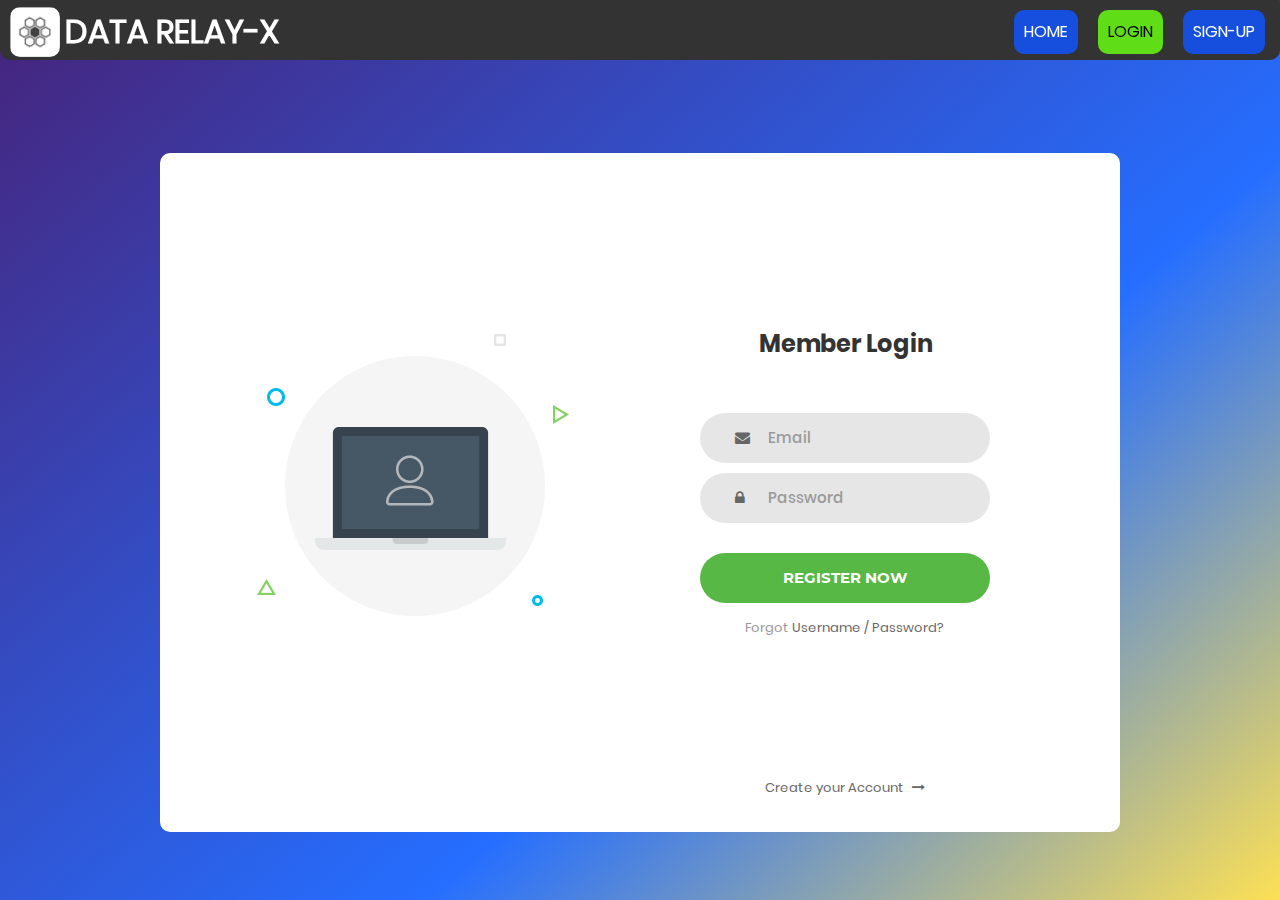
==== blob1/loginPage.html @ d524eb6d "retrieve" ====
<!DOCTYPE html>
<html lang="en">
<head>
	<title>Login</title>
	<meta charset="UTF-8">
	<meta name="viewport" content="width=device-width, initial-scale=1">
<!--===============================================================================================-->	
	<link rel="icon" type="image/png" href="./loginPageAssets/images/icons/favicon.ico"/>
<!--===============================================================================================-->
	<link rel="stylesheet" type="text/css" href="./loginPageAssets/vendor/bootstrap/css/bootstrap.min.css">
<!--===============================================================================================-->
	<link rel="stylesheet" type="text/css" href="./loginPageAssets/fonts/font-awesome-4.7.0/css/font-awesome.min.css">
<!--===============================================================================================-->
	<link rel="stylesheet" type="text/css" href="./loginPageAssets/vendor/animate/animate.css">
<!--===============================================================================================-->	
	<link rel="stylesheet" type="text/css" href="./loginPageAssets/vendor/css-hamburgers/hamburgers.min.css">
<!--===============================================================================================-->
	<link rel="stylesheet" type="text/css" href="./loginPageAssets/vendor/select2/select2.min.css">
<!--===============================================================================================-->
	<link rel="stylesheet" type="text/css" href="./loginPageAssets/css/util.css">
	<link rel="stylesheet" type="text/css" href="./loginPageAssets/css/main.css">
<!--===============================================================================================-->
</head>
<body>
	
	<div class="limiter">
		<div class="navbar">
            <div class="brand">
                <img src="./loginPageAssets/images/navbar_logo.png" width="50px" height="50px" alt="Logo" class="logo">
                <a class="brandname">DATA RELAY-X</a>
            </div>
        <div class="nav-links">
            <button class="nav1" onclick="window.location.href = '../index.html';" href="#">HOME</button>
            <button class="nav2" href="#">LOGIN</button>
            <button onclick="window.location.href = './signupPage.html';" class="nav3" href="#">SIGN-UP</button>
        </div>
    	</div>
		<div class="container-login100" style="padding-top: 100px;">
			<div class="wrap-login100">
				<div class="login100-pic js-tilt" data-tilt>
					<img src="./loginPageAssets/images/img-01.png" alt="IMG">
				</div>

				<div class="login100-form validate-form">
					<span class="login100-form-title">
						Member Login
					</span>

					<div class="wrap-input100 validate-input" data-validate = "Valid email is required: ex@abc.xyz">
						<input class="input100" type="text" name="email" placeholder="Email">
						<span class="focus-input100"></span>
						<span class="symbol-input100">
							<i class="fa fa-envelope" aria-hidden="true"></i>
						</span>
					</div>

					<div class="wrap-input100 validate-input" data-validate = "Password is required">
						<input class="input100" type="password" name="pass" placeholder="Password">
						<span class="focus-input100"></span>
						<span class="symbol-input100">
							<i class="fa fa-lock" aria-hidden="true"></i>
						</span>
					</div>
					
					<div class="container-login100-form-btn" onclick="window.alert('Login Sucessfull');window.location.href='./landingPage.html'">
						<button class="login100-form-btn">
							Register Now
						</button>
					</div>

					<div class="text-center p-t-12">
						<span class="txt1">
							Forgot
						</span>
						<a class="txt2" href="#">
							Username / Password?
						</a>
					</div>

					<div class="text-center p-t-136">
						<a class="txt2" href="#">
							Create your Account
							<i class="fa fa-long-arrow-right m-l-5" aria-hidden="true"></i>
						</a>
					</div>
				</div>
			</div>
		</div>
	</div>
	
	

	
<!--===============================================================================================-->	
	<script src="./loginPageAssets/vendor/jquery/jquery-3.2.1.min.js"></script>
<!--===============================================================================================-->
	<script src="./loginPageAssets/vendor/bootstrap/js/popper.js"></script>
	<script src="./loginPageAssets/vendor/bootstrap/js/bootstrap.min.js"></script>
<!--===============================================================================================-->
	<script src="./loginPageAssets/vendor/select2/select2.min.js"></script>
<!--===============================================================================================-->
	<script src="./loginPageAssets/vendor/tilt/tilt.jquery.min.js"></script> 
	<script >
		$('.js-tilt').tilt({
			scale: 1.1
		})
	</script>
<!--===============================================================================================-->
	<script src="./loginPageAssets/js/main.js"></script>

</body>
</html>
---- blob1/loginPageAssets/vendor/css-hamburgers/hamburgers.min.css ----
/*!
 * Hamburgers
 * @description Tasty CSS-animated hamburgers
 * @author Jonathan Suh @jonsuh
 * @site https://jonsuh.com/hamburgers
 * @link https://github.com/jonsuh/hamburgers
 */.hamburger{font:inherit;display:inline-block;overflow:visible;margin:0;padding:15px;cursor:pointer;transition-timing-function:linear;transition-duration:.15s;transition-property:opacity,filter;text-transform:none;color:inherit;border:0;background-color:transparent}.hamburger:hover{opacity:.7}.hamburger-box{position:relative;display:inline-block;width:40px;height:24px}.hamburger-inner{top:50%;display:block;margin-top:-2px}.hamburger-inner,.hamburger-inner:after,.hamburger-inner:before{position:absolute;width:40px;height:4px;transition-timing-function:ease;transition-duration:.15s;transition-property:transform;border-radius:4px;background-color:#000}.hamburger-inner:after,.hamburger-inner:before{display:block;content:''}.hamburger-inner:before{top:-10px}.hamburger-inner:after{bottom:-10px}.hamburger--3dx .hamburger-box{perspective:80px}.hamburger--3dx .hamburger-inner{transition:transform .2s cubic-bezier(.645,.045,.355,1),background-color 0s cubic-bezier(.645,.045,.355,1) .1s}.hamburger--3dx .hamburger-inner:after,.hamburger--3dx .hamburger-inner:before{transition:transform 0s cubic-bezier(.645,.045,.355,1) .1s}.hamburger--3dx.is-active .hamburger-inner{transform:rotateY(180deg);background-color:transparent}.hamburger--3dx.is-active .hamburger-inner:before{transform:translate3d(0,10px,0) rotate(45deg)}.hamburger--3dx.is-active .hamburger-inner:after{transform:translate3d(0,-10px,0) rotate(-45deg)}.hamburger--3dx-r .hamburger-box{perspective:80px}.hamburger--3dx-r .hamburger-inner{transition:transform .2s cubic-bezier(.645,.045,.355,1),background-color 0s cubic-bezier(.645,.045,.355,1) .1s}.hamburger--3dx-r .hamburger-inner:after,.hamburger--3dx-r .hamburger-inner:before{transition:transform 0s cubic-bezier(.645,.045,.355,1) .1s}.hamburger--3dx-r.is-active .hamburger-inner{transform:rotateY(-180deg);background-color:transparent}.hamburger--3dx-r.is-active .hamburger-inner:before{transform:translate3d(0,10px,0) rotate(45deg)}.hamburger--3dx-r.is-active .hamburger-inner:after{transform:translate3d(0,-10px,0) rotate(-45deg)}.hamburger--3dy .hamburger-box{perspective:80px}.hamburger--3dy .hamburger-inner{transition:transform .2s cubic-bezier(.645,.045,.355,1),background-color 0s cubic-bezier(.645,.045,.355,1) .1s}.hamburger--3dy .hamburger-inner:after,.hamburger--3dy .hamburger-inner:before{transition:transform 0s cubic-bezier(.645,.045,.355,1) .1s}.hamburger--3dy.is-active .hamburger-inner{transform:rotateX(-180deg);background-color:transparent}.hamburger--3dy.is-active .hamburger-inner:before{transform:translate3d(0,10px,0) rotate(45deg)}.hamburger--3dy.is-active .hamburger-inner:after{transform:translate3d(0,-10px,0) rotate(-45deg)}.hamburger--3dy-r .hamburger-box{perspective:80px}.hamburger--3dy-r .hamburger-inner{transition:transform .2s cubic-bezier(.645,.045,.355,1),background-color 0s cubic-bezier(.645,.045,.355,1) .1s}.hamburger--3dy-r .hamburger-inner:after,.hamburger--3dy-r .hamburger-inner:before{transition:transform 0s cubic-bezier(.645,.045,.355,1) .1s}.hamburger--3dy-r.is-active .hamburger-inner{transform:rotateX(180deg);background-color:transparent}.hamburger--3dy-r.is-active .hamburger-inner:before{transform:translate3d(0,10px,0) rotate(45deg)}.hamburger--3dy-r.is-active .hamburger-inner:after{transform:translate3d(0,-10px,0) rotate(-45deg)}.hamburger--arrow.is-active .hamburger-inner:before{transform:translate3d(-8px,0,0) rotate(-45deg) scaleX(.7)}.hamburger--arrow.is-active .hamburger-inner:after{transform:translate3d(-8px,0,0) rotate(45deg) scaleX(.7)}.hamburger--arrow-r.is-active .hamburger-inner:before{transform:translate3d(8px,0,0) rotate(45deg) scaleX(.7)}.hamburger--arrow-r.is-active .hamburger-inner:after{transform:translate3d(8px,0,0) rotate(-45deg) scaleX(.7)}.hamburger--arrowalt .hamburger-inner:before{transition:top .1s ease .15s,transform .15s cubic-bezier(.165,.84,.44,1)}.hamburger--arrowalt .hamburger-inner:after{transition:bottom .1s ease .15s,transform .15s cubic-bezier(.165,.84,.44,1)}.hamburger--arrowalt.is-active .hamburger-inner:before{top:0;transition:top .1s ease,transform .15s cubic-bezier(.895,.03,.685,.22) .1s;transform:translate3d(-8px,-10px,0) rotate(-45deg) scaleX(.7)}.hamburger--arrowalt.is-active .hamburger-inner:after{bottom:0;transition:bottom .1s ease,transform .15s cubic-bezier(.895,.03,.685,.22) .1s;transform:translate3d(-8px,10px,0) rotate(45deg) scaleX(.7)}.hamburger--arrowalt-r .hamburger-inner:before{transition:top .1s ease .15s,transform .15s cubic-bezier(.165,.84,.44,1)}.hamburger--arrowalt-r .hamburger-inner:after{transition:bottom .1s ease .15s,transform .15s cubic-bezier(.165,.84,.44,1)}.hamburger--arrowalt-r.is-active .hamburger-inner:before{top:0;transition:top .1s ease,transform .15s cubic-bezier(.895,.03,.685,.22) .1s;transform:translate3d(8px,-10px,0) rotate(45deg) scaleX(.7)}.hamburger--arrowalt-r.is-active .hamburger-inner:after{bottom:0;transition:bottom .1s ease,transform .15s cubic-bezier(.895,.03,.685,.22) .1s;transform:translate3d(8px,10px,0) rotate(-45deg) scaleX(.7)}.hamburger--boring .hamburger-inner,.hamburger--boring .hamburger-inner:after,.hamburger--boring .hamburger-inner:before{transition-property:none}.hamburger--boring.is-active .hamburger-inner{transform:rotate(45deg)}.hamburger--boring.is-active .hamburger-inner:before{top:0;opacity:0}.hamburger--boring.is-active .hamburger-inner:after{bottom:0;transform:rotate(-90deg)}.hamburger--collapse .hamburger-inner{top:auto;bottom:0;transition-delay:.15s;transition-timing-function:cubic-bezier(.55,.055,.675,.19);transition-duration:.15s}.hamburger--collapse .hamburger-inner:after{top:-20px;transition:top .3s cubic-bezier(.33333,.66667,.66667,1) .3s,opacity .1s linear}.hamburger--collapse .hamburger-inner:before{transition:top .12s cubic-bezier(.33333,.66667,.66667,1) .3s,transform .15s cubic-bezier(.55,.055,.675,.19)}.hamburger--collapse.is-active .hamburger-inner{transition-delay:.32s;transition-timing-function:cubic-bezier(.215,.61,.355,1);transform:translate3d(0,-10px,0) rotate(-45deg)}.hamburger--collapse.is-active .hamburger-inner:after{top:0;transition:top .3s cubic-bezier(.33333,0,.66667,.33333),opacity .1s linear .27s;opacity:0}.hamburger--collapse.is-active .hamburger-inner:before{top:0;transition:top .12s cubic-bezier(.33333,0,.66667,.33333) .18s,transform .15s cubic-bezier(.215,.61,.355,1) .42s;transform:rotate(-90deg)}.hamburger--collapse-r .hamburger-inner{top:auto;bottom:0;transition-delay:.15s;transition-timing-function:cubic-bezier(.55,.055,.675,.19);transition-duration:.15s}.hamburger--collapse-r .hamburger-inner:after{top:-20px;transition:top .3s cubic-bezier(.33333,.66667,.66667,1) .3s,opacity .1s linear}.hamburger--collapse-r .hamburger-inner:before{transition:top .12s cubic-bezier(.33333,.66667,.66667,1) .3s,transform .15s cubic-bezier(.55,.055,.675,.19)}.hamburger--collapse-r.is-active .hamburger-inner{transition-delay:.32s;transition-timing-function:cubic-bezier(.215,.61,.355,1);transform:translate3d(0,-10px,0) rotate(45deg)}.hamburger--collapse-r.is-active .hamburger-inner:after{top:0;transition:top .3s cubic-bezier(.33333,0,.66667,.33333),opacity .1s linear .27s;opacity:0}.hamburger--collapse-r.is-active .hamburger-inner:before{top:0;transition:top .12s cubic-bezier(.33333,0,.66667,.33333) .18s,transform .15s cubic-bezier(.215,.61,.355,1) .42s;transform:rotate(90deg)}.hamburger--elastic .hamburger-inner{top:2px;transition-timing-function:cubic-bezier(.68,-.55,.265,1.55);transition-duration:.4s}.hamburger--elastic .hamburger-inner:before{top:10px;transition:opacity .15s ease .4s}.hamburger--elastic .hamburger-inner:after{top:20px;transition:transform .4s cubic-bezier(.68,-.55,.265,1.55)}.hamburger--elastic.is-active .hamburger-inner{transition-delay:.1s;transform:translate3d(0,10px,0) rotate(135deg)}.hamburger--elastic.is-active .hamburger-inner:before{transition-delay:0s;opacity:0}.hamburger--elastic.is-active .hamburger-inner:after{transition-delay:.1s;transform:translate3d(0,-20px,0) rotate(-270deg)}.hamburger--elastic-r .hamburger-inner{top:2px;transition-timing-function:cubic-bezier(.68,-.55,.265,1.55);transition-duration:.4s}.hamburger--elastic-r .hamburger-inner:before{top:10px;transition:opacity .15s ease .4s}.hamburger--elastic-r .hamburger-inner:after{top:20px;transition:transform .4s cubic-bezier(.68,-.55,.265,1.55)}.hamburger--elastic-r.is-active .hamburger-inner{transition-delay:.1s;transform:translate3d(0,10px,0) rotate(-135deg)}.hamburger--elastic-r.is-active .hamburger-inner:before{transition-delay:0s;opacity:0}.hamburger--elastic-r.is-active .hamburger-inner:after{transition-delay:.1s;transform:translate3d(0,-20px,0) rotate(270deg)}.hamburger--emphatic{overflow:hidden}.hamburger--emphatic .hamburger-inner{transition:background-color .2s ease-in .25s}.hamburger--emphatic .hamburger-inner:before{left:0;transition:transform .2s cubic-bezier(.6,.04,.98,.335),top .05s linear .2s,left .2s ease-in .25s}.hamburger--emphatic .hamburger-inner:after{top:10px;right:0;transition:transform .2s cubic-bezier(.6,.04,.98,.335),top .05s linear .2s,right .2s ease-in .25s}.hamburger--emphatic.is-active .hamburger-inner{transition-delay:0s;transition-timing-function:ease-out;background-color:transparent}.hamburger--emphatic.is-active .hamburger-inner:before{top:-80px;left:-80px;transition:left .2s ease-out,top .05s linear .2s,transform .2s cubic-bezier(.075,.82,.165,1) .25s;transform:translate3d(80px,80px,0) rotate(45deg)}.hamburger--emphatic.is-active .hamburger-inner:after{top:-80px;right:-80px;transition:right .2s ease-out,top .05s linear .2s,transform .2s cubic-bezier(.075,.82,.165,1) .25s;transform:translate3d(-80px,80px,0) rotate(-45deg)}.hamburger--emphatic-r{overflow:hidden}.hamburger--emphatic-r .hamburger-inner{transition:background-color .2s ease-in .25s}.hamburger--emphatic-r .hamburger-inner:before{left:0;transition:transform .2s cubic-bezier(.6,.04,.98,.335),top .05s linear .2s,left .2s ease-in .25s}.hamburger--emphatic-r .hamburger-inner:after{top:10px;right:0;transition:transform .2s cubic-bezier(.6,.04,.98,.335),top .05s linear .2s,right .2s ease-in .25s}.hamburger--emphatic-r.is-active .hamburger-inner{transition-delay:0s;transition-timing-function:ease-out;background-color:transparent}.hamburger--emphatic-r.is-active .hamburger-inner:before{top:80px;left:-80px;transition:left .2s ease-out,top .05s linear .2s,transform .2s cubic-bezier(.075,.82,.165,1) .25s;transform:translate3d(80px,-80px,0) rotate(-45deg)}.hamburger--emphatic-r.is-active .hamburger-inner:after{top:80px;right:-80px;transition:right .2s ease-out,top .05s linear .2s,transform .2s cubic-bezier(.075,.82,.165,1) .25s;transform:translate3d(-80px,-80px,0) rotate(45deg)}.hamburger--slider .hamburger-inner{top:2px}.hamburger--slider .hamburger-inner:before{top:10px;transition-timing-function:ease;transition-duration:.2s;transition-property:transform,opacity}.hamburger--slider .hamburger-inner:after{top:20px}.hamburger--slider.is-active .hamburger-inner{transform:translate3d(0,10px,0) rotate(45deg)}.hamburger--slider.is-active .hamburger-inner:before{transform:rotate(-45deg) translate3d(-5.71429px,-6px,0);opacity:0}.hamburger--slider.is-active .hamburger-inner:after{transform:translate3d(0,-20px,0) rotate(-90deg)}.hamburger--slider-r .hamburger-inner{top:2px}.hamburger--slider-r .hamburger-inner:before{top:10px;transition-timing-function:ease;transition-duration:.2s;transition-property:transform,opacity}.hamburger--slider-r .hamburger-inner:after{top:20px}.hamburger--slider-r.is-active .hamburger-inner{transform:translate3d(0,10px,0) rotate(-45deg)}.hamburger--slider-r.is-active .hamburger-inner:before{transform:rotate(45deg) translate3d(5.71429px,-6px,0);opacity:0}.hamburger--slider-r.is-active .hamburger-inner:after{transform:translate3d(0,-20px,0) rotate(90deg)}.hamburger--spring .hamburger-inner{top:2px;transition:background-color 0s linear .15s}.hamburger--spring .hamburger-inner:before{top:10px;transition:top .12s cubic-bezier(.33333,.66667,.66667,1) .3s,transform .15s cubic-bezier(.55,.055,.675,.19)}.hamburger--spring .hamburger-inner:after{top:20px;transition:top .3s cubic-bezier(.33333,.66667,.66667,1) .3s,transform .15s cubic-bezier(.55,.055,.675,.19)}.hamburger--spring.is-active .hamburger-inner{transition-delay:.32s;background-color:transparent}.hamburger--spring.is-active .hamburger-inner:before{top:0;transition:top .12s cubic-bezier(.33333,0,.66667,.33333) .18s,transform .15s cubic-bezier(.215,.61,.355,1) .32s;transform:translate3d(0,10px,0) rotate(45deg)}.hamburger--spring.is-active .hamburger-inner:after{top:0;transition:top .3s cubic-bezier(.33333,0,.66667,.33333),transform .15s cubic-bezier(.215,.61,.355,1) .32s;transform:translate3d(0,10px,0) rotate(-45deg)}.hamburger--spring-r .hamburger-inner{top:auto;bottom:0;transition-delay:0s;transition-timing-function:cubic-bezier(.55,.055,.675,.19);transition-duration:.15s}.hamburger--spring-r .hamburger-inner:after{top:-20px;transition:top .3s cubic-bezier(.33333,.66667,.66667,1) .3s,opacity 0s linear}.hamburger--spring-r .hamburger-inner:before{transition:top .12s cubic-bezier(.33333,.66667,.66667,1) .3s,transform .15s cubic-bezier(.55,.055,.675,.19)}.hamburger--spring-r.is-active .hamburger-inner{transition-delay:.32s;transition-timing-function:cubic-bezier(.215,.61,.355,1);transform:translate3d(0,-10px,0) rotate(-45deg)}.hamburger--spring-r.is-active .hamburger-inner:after{top:0;transition:top .3s cubic-bezier(.33333,0,.66667,.33333),opacity 0s linear .32s;opacity:0}.hamburger--spring-r.is-active .hamburger-inner:before{top:0;transition:top .12s cubic-bezier(.33333,0,.66667,.33333) .18s,transform .15s cubic-bezier(.215,.61,.355,1) .32s;transform:rotate(90deg)}.hamburger--stand .hamburger-inner{transition:transform .1s cubic-bezier(.55,.055,.675,.19) .22s,background-color 0s linear .1s}.hamburger--stand .hamburger-inner:before{transition:top .1s ease-in .1s,transform .1s cubic-bezier(.55,.055,.675,.19) 0s}.hamburger--stand .hamburger-inner:after{transition:bottom .1s ease-in .1s,transform .1s cubic-bezier(.55,.055,.675,.19) 0s}.hamburger--stand.is-active .hamburger-inner{transition:transform .1s cubic-bezier(.215,.61,.355,1) 0s,background-color 0s linear .22s;transform:rotate(90deg);background-color:transparent}.hamburger--stand.is-active .hamburger-inner:before{top:0;transition:top .1s ease-out .12s,transform .1s cubic-bezier(.215,.61,.355,1) .22s;transform:rotate(-45deg)}.hamburger--stand.is-active .hamburger-inner:after{bottom:0;transition:bottom .1s ease-out .12s,transform .1s cubic-bezier(.215,.61,.355,1) .22s;transform:rotate(45deg)}.hamburger--stand-r .hamburger-inner{transition:transform .1s cubic-bezier(.55,.055,.675,.19) .22s,background-color 0s linear .1s}.hamburger--stand-r .hamburger-inner:before{transition:top .1s ease-in .1s,transform .1s cubic-bezier(.55,.055,.675,.19) 0s}.hamburger--stand-r .hamburger-inner:after{transition:bottom .1s ease-in .1s,transform .1s cubic-bezier(.55,.055,.675,.19) 0s}.hamburger--stand-r.is-active .hamburger-inner{transition:transform .1s cubic-bezier(.215,.61,.355,1) 0s,background-color 0s linear .22s;transform:rotate(-90deg);background-color:transparent}.hamburger--stand-r.is-active .hamburger-inner:before{top:0;transition:top .1s ease-out .12s,transform .1s cubic-bezier(.215,.61,.355,1) .22s;transform:rotate(-45deg)}.hamburger--stand-r.is-active .hamburger-inner:after{bottom:0;transition:bottom .1s ease-out .12s,transform .1s cubic-bezier(.215,.61,.355,1) .22s;transform:rotate(45deg)}.hamburger--spin .hamburger-inner{transition-timing-function:cubic-bezier(.55,.055,.675,.19);transition-duration:.3s}.hamburger--spin .hamburger-inner:before{transition:top .1s ease-in .34s,opacity .1s ease-in}.hamburger--spin .hamburger-inner:after{transition:bottom .1s ease-in .34s,transform .3s cubic-bezier(.55,.055,.675,.19)}.hamburger--spin.is-active .hamburger-inner{transition-delay:.14s;transition-timing-function:cubic-bezier(.215,.61,.355,1);transform:rotate(225deg)}.hamburger--spin.is-active .hamburger-inner:before{top:0;transition:top .1s ease-out,opacity .1s ease-out .14s;opacity:0}.hamburger--spin.is-active .hamburger-inner:after{bottom:0;transition:bottom .1s ease-out,transform .3s cubic-bezier(.215,.61,.355,1) .14s;transform:rotate(-90deg)}.hamburger--spin-r .hamburger-inner{transition-timing-function:cubic-bezier(.55,.055,.675,.19);transition-duration:.3s}.hamburger--spin-r .hamburger-inner:before{transition:top .1s ease-in .34s,opacity .1s ease-in}.hamburger--spin-r .hamburger-inner:after{transition:bottom .1s ease-in .34s,transform .3s cubic-bezier(.55,.055,.675,.19)}.hamburger--spin-r.is-active .hamburger-inner{transition-delay:.14s;transition-timing-function:cubic-bezier(.215,.61,.355,1);transform:rotate(-225deg)}.hamburger--spin-r.is-active .hamburger-inner:before{top:0;transition:top .1s ease-out,opacity .1s ease-out .14s;opacity:0}.hamburger--spin-r.is-active .hamburger-inner:after{bottom:0;transition:bottom .1s ease-out,transform .3s cubic-bezier(.215,.61,.355,1) .14s;transform:rotate(90deg)}.hamburger--squeeze .hamburger-inner{transition-timing-function:cubic-bezier(.55,.055,.675,.19);transition-duration:.1s}.hamburger--squeeze .hamburger-inner:before{transition:top .1s ease .14s,opacity .1s ease}.hamburger--squeeze .hamburger-inner:after{transition:bottom .1s ease .14s,transform .1s cubic-bezier(.55,.055,.675,.19)}.hamburger--squeeze.is-active .hamburger-inner{transition-delay:.14s;transition-timing-function:cubic-bezier(.215,.61,.355,1);transform:rotate(45deg)}.hamburger--squeeze.is-active .hamburger-inner:before{top:0;transition:top .1s ease,opacity .1s ease .14s;opacity:0}.hamburger--squeeze.is-active .hamburger-inner:after{bottom:0;transition:bottom .1s ease,transform .1s cubic-bezier(.215,.61,.355,1) .14s;transform:rotate(-90deg)}.hamburger--vortex .hamburger-inner{transition-timing-function:cubic-bezier(.19,1,.22,1);transition-duration:.3s}.hamburger--vortex .hamburger-inner:after,.hamburger--vortex .hamburger-inner:before{transition-delay:.1s;transition-timing-function:linear;transition-duration:0s}.hamburger--vortex .hamburger-inner:before{transition-property:top,opacity}.hamburger--vortex .hamburger-inner:after{transition-property:bottom,transform}.hamburger--vortex.is-active .hamburger-inner{transition-timing-function:cubic-bezier(.19,1,.22,1);transform:rotate(765deg)}.hamburger--vortex.is-active .hamburger-inner:after,.hamburger--vortex.is-active .hamburger-inner:before{transition-delay:0s}.hamburger--vortex.is-active .hamburger-inner:before{top:0;opacity:0}.hamburger--vortex.is-active .hamburger-inner:after{bottom:0;transform:rotate(90deg)}.hamburger--vortex-r .hamburger-inner{transition-timing-function:cubic-bezier(.19,1,.22,1);transition-duration:.3s}.hamburger--vortex-r .hamburger-inner:after,.hamburger--vortex-r .hamburger-inner:before{transition-delay:.1s;transition-timing-function:linear;transition-duration:0s}.hamburger--vortex-r .hamburger-inner:before{transition-property:top,opacity}.hamburger--vortex-r .hamburger-inner:after{transition-property:bottom,transform}.hamburger--vortex-r.is-active .hamburger-inner{transition-timing-function:cubic-bezier(.19,1,.22,1);transform:rotate(-765deg)}.hamburger--vortex-r.is-active .hamburger-inner:after,.hamburger--vortex-r.is-active .hamburger-inner:before{transition-delay:0s}.hamburger--vortex-r.is-active .hamburger-inner:before{top:0;opacity:0}.hamburger--vortex-r.is-active .hamburger-inner:after{bottom:0;transform:rotate(-90deg)}
---- blob1/loginPageAssets/css/util.css ----
/*[ FONT SIZE ]
///////////////////////////////////////////////////////////
*/
.fs-1 {font-size: 1px;}
.fs-2 {font-size: 2px;}
.fs-3 {font-size: 3px;}
.fs-4 {font-size: 4px;}
.fs-5 {font-size: 5px;}
.fs-6 {font-size: 6px;}
.fs-7 {font-size: 7px;}
.fs-8 {font-size: 8px;}
.fs-9 {font-size: 9px;}
.fs-10 {font-size: 10px;}
.fs-11 {font-size: 11px;}
.fs-12 {font-size: 12px;}
.fs-13 {font-size: 13px;}
.fs-14 {font-size: 14px;}
.fs-15 {font-size: 15px;}
.fs-16 {font-size: 16px;}
.fs-17 {font-size: 17px;}
.fs-18 {font-size: 18px;}
.fs-19 {font-size: 19px;}
.fs-20 {font-size: 20px;}
.fs-21 {font-size: 21px;}
.fs-22 {font-size: 22px;}
.fs-23 {font-size: 23px;}
.fs-24 {font-size: 24px;}
.fs-25 {font-size: 25px;}
.fs-26 {font-size: 26px;}
.fs-27 {font-size: 27px;}
.fs-28 {font-size: 28px;}
.fs-29 {font-size: 29px;}
.fs-30 {font-size: 30px;}
.fs-31 {font-size: 31px;}
.fs-32 {font-size: 32px;}
.fs-33 {font-size: 33px;}
.fs-34 {font-size: 34px;}
.fs-35 {font-size: 35px;}
.fs-36 {font-size: 36px;}
.fs-37 {font-size: 37px;}
.fs-38 {font-size: 38px;}
.fs-39 {font-size: 39px;}
.fs-40 {font-size: 40px;}
.fs-41 {font-size: 41px;}
.fs-42 {font-size: 42px;}
.fs-43 {font-size: 43px;}
.fs-44 {font-size: 44px;}
.fs-45 {font-size: 45px;}
.fs-46 {font-size: 46px;}
.fs-47 {font-size: 47px;}
.fs-48 {font-size: 48px;}
.fs-49 {font-size: 49px;}
.fs-50 {font-size: 50px;}
.fs-51 {font-size: 51px;}
.fs-52 {font-size: 52px;}
.fs-53 {font-size: 53px;}
.fs-54 {font-size: 54px;}
.fs-55 {font-size: 55px;}
.fs-56 {font-size: 56px;}
.fs-57 {font-size: 57px;}
.fs-58 {font-size: 58px;}
.fs-59 {font-size: 59px;}
.fs-60 {font-size: 60px;}
.fs-61 {font-size: 61px;}
.fs-62 {font-size: 62px;}
.fs-63 {font-size: 63px;}
.fs-64 {font-size: 64px;}
.fs-65 {font-size: 65px;}
.fs-66 {font-size: 66px;}
.fs-67 {font-size: 67px;}
.fs-68 {font-size: 68px;}
.fs-69 {font-size: 69px;}
.fs-70 {font-size: 70px;}
.fs-71 {font-size: 71px;}
.fs-72 {font-size: 72px;}
.fs-73 {font-size: 73px;}
.fs-74 {font-size: 74px;}
.fs-75 {font-size: 75px;}
.fs-76 {font-size: 76px;}
.fs-77 {font-size: 77px;}
.fs-78 {font-size: 78px;}
.fs-79 {font-size: 79px;}
.fs-80 {font-size: 80px;}
.fs-81 {font-size: 81px;}
.fs-82 {font-size: 82px;}
.fs-83 {font-size: 83px;}
.fs-84 {font-size: 84px;}
.fs-85 {font-size: 85px;}
.fs-86 {font-size: 86px;}
.fs-87 {font-size: 87px;}
.fs-88 {font-size: 88px;}
.fs-89 {font-size: 89px;}
.fs-90 {font-size: 90px;}
.fs-91 {font-size: 91px;}
.fs-92 {font-size: 92px;}
.fs-93 {font-size: 93px;}
.fs-94 {font-size: 94px;}
.fs-95 {font-size: 95px;}
.fs-96 {font-size: 96px;}
.fs-97 {font-size: 97px;}
.fs-98 {font-size: 98px;}
.fs-99 {font-size: 99px;}
.fs-100 {font-size: 100px;}
.fs-101 {font-size: 101px;}
.fs-102 {font-size: 102px;}
.fs-103 {font-size: 103px;}
.fs-104 {font-size: 104px;}
.fs-105 {font-size: 105px;}
.fs-106 {font-size: 106px;}
.fs-107 {font-size: 107px;}
.fs-108 {font-size: 108px;}
.fs-109 {font-size: 109px;}
.fs-110 {font-size: 110px;}
.fs-111 {font-size: 111px;}
.fs-112 {font-size: 112px;}
.fs-113 {font-size: 113px;}
.fs-114 {font-size: 114px;}
.fs-115 {font-size: 115px;}
.fs-116 {font-size: 116px;}
.fs-117 {font-size: 117px;}
.fs-118 {font-size: 118px;}
.fs-119 {font-size: 119px;}
.fs-120 {font-size: 120px;}
.fs-121 {font-size: 121px;}
.fs-122 {font-size: 122px;}
.fs-123 {font-size: 123px;}
.fs-124 {font-size: 124px;}
.fs-125 {font-size: 125px;}
.fs-126 {font-size: 126px;}
.fs-127 {font-size: 127px;}
.fs-128 {font-size: 128px;}
.fs-129 {font-size: 129px;}
.fs-130 {font-size: 130px;}
.fs-131 {font-size: 131px;}
.fs-132 {font-size: 132px;}
.fs-133 {font-size: 133px;}
.fs-134 {font-size: 134px;}
.fs-135 {font-size: 135px;}
.fs-136 {font-size: 136px;}
.fs-137 {font-size: 137px;}
.fs-138 {font-size: 138px;}
.fs-139 {font-size: 139px;}
.fs-140 {font-size: 140px;}
.fs-141 {font-size: 141px;}
.fs-142 {font-size: 142px;}
.fs-143 {font-size: 143px;}
.fs-144 {font-size: 144px;}
.fs-145 {font-size: 145px;}
.fs-146 {font-size: 146px;}
.fs-147 {font-size: 147px;}
.fs-148 {font-size: 148px;}
.fs-149 {font-size: 149px;}
.fs-150 {font-size: 150px;}
.fs-151 {font-size: 151px;}
.fs-152 {font-size: 152px;}
.fs-153 {font-size: 153px;}
.fs-154 {font-size: 154px;}
.fs-155 {font-size: 155px;}
.fs-156 {font-size: 156px;}
.fs-157 {font-size: 157px;}
.fs-158 {font-size: 158px;}
.fs-159 {font-size: 159px;}
.fs-160 {font-size: 160px;}
.fs-161 {font-size: 161px;}
.fs-162 {font-size: 162px;}
.fs-163 {font-size: 163px;}
.fs-164 {font-size: 164px;}
.fs-165 {font-size: 165px;}
.fs-166 {font-size: 166px;}
.fs-167 {font-size: 167px;}
.fs-168 {font-size: 168px;}
.fs-169 {font-size: 169px;}
.fs-170 {font-size: 170px;}
.fs-171 {font-size: 171px;}
.fs-172 {font-size: 172px;}
.fs-173 {font-size: 173px;}
.fs-174 {font-size: 174px;}
.fs-175 {font-size: 175px;}
.fs-176 {font-size: 176px;}
.fs-177 {font-size: 177px;}
.fs-178 {font-size: 178px;}
.fs-179 {font-size: 179px;}
.fs-180 {font-size: 180px;}
.fs-181 {font-size: 181px;}
.fs-182 {font-size: 182px;}
.fs-183 {font-size: 183px;}
.fs-184 {font-size: 184px;}
.fs-185 {font-size: 185px;}
.fs-186 {font-size: 186px;}
.fs-187 {font-size: 187px;}
.fs-188 {font-size: 188px;}
.fs-189 {font-size: 189px;}
.fs-190 {font-size: 190px;}
.fs-191 {font-size: 191px;}
.fs-192 {font-size: 192px;}
.fs-193 {font-size: 193px;}
.fs-194 {font-size: 194px;}
.fs-195 {font-size: 195px;}
.fs-196 {font-size: 196px;}
.fs-197 {font-size: 197px;}
.fs-198 {font-size: 198px;}
.fs-199 {font-size: 199px;}
.fs-200 {font-size: 200px;}

/*[ PADDING ]
///////////////////////////////////////////////////////////
*/
.p-t-0 {padding-top: 0px;}
.p-t-1 {padding-top: 1px;}
.p-t-2 {padding-top: 2px;}
.p-t-3 {padding-top: 3px;}
.p-t-4 {padding-top: 4px;}
.p-t-5 {padding-top: 5px;}
.p-t-6 {padding-top: 6px;}
.p-t-7 {padding-top: 7px;}
.p-t-8 {padding-top: 8px;}
.p-t-9 {padding-top: 9px;}
.p-t-10 {padding-top: 10px;}
.p-t-11 {padding-top: 11px;}
.p-t-12 {padding-top: 12px;}
.p-t-13 {padding-top: 13px;}
.p-t-14 {padding-top: 14px;}
.p-t-15 {padding-top: 15px;}
.p-t-16 {padding-top: 16px;}
.p-t-17 {padding-top: 17px;}
.p-t-18 {padding-top: 18px;}
.p-t-19 {padding-top: 19px;}
.p-t-20 {padding-top: 20px;}
.p-t-21 {padding-top: 21px;}
.p-t-22 {padding-top: 22px;}
.p-t-23 {padding-top: 23px;}
.p-t-24 {padding-top: 24px;}
.p-t-25 {padding-top: 25px;}
.p-t-26 {padding-top: 26px;}
.p-t-27 {padding-top: 27px;}
.p-t-28 {padding-top: 28px;}
.p-t-29 {padding-top: 29px;}
.p-t-30 {padding-top: 30px;}
.p-t-31 {padding-top: 31px;}
.p-t-32 {padding-top: 32px;}
.p-t-33 {padding-top: 33px;}
.p-t-34 {padding-top: 34px;}
.p-t-35 {padding-top: 35px;}
.p-t-36 {padding-top: 36px;}
.p-t-37 {padding-top: 37px;}
.p-t-38 {padding-top: 38px;}
.p-t-39 {padding-top: 39px;}
.p-t-40 {padding-top: 40px;}
.p-t-41 {padding-top: 41px;}
.p-t-42 {padding-top: 42px;}
.p-t-43 {padding-top: 43px;}
.p-t-44 {padding-top: 44px;}
.p-t-45 {padding-top: 45px;}
.p-t-46 {padding-top: 46px;}
.p-t-47 {padding-top: 47px;}
.p-t-48 {padding-top: 48px;}
.p-t-49 {padding-top: 49px;}
.p-t-50 {padding-top: 50px;}
.p-t-51 {padding-top: 51px;}
.p-t-52 {padding-top: 52px;}
.p-t-53 {padding-top: 53px;}
.p-t-54 {padding-top: 54px;}
.p-t-55 {padding-top: 55px;}
.p-t-56 {padding-top: 56px;}
.p-t-57 {padding-top: 57px;}
.p-t-58 {padding-top: 58px;}
.p-t-59 {padding-top: 59px;}
.p-t-60 {padding-top: 60px;}
.p-t-61 {padding-top: 61px;}
.p-t-62 {padding-top: 62px;}
.p-t-63 {padding-top: 63px;}
.p-t-64 {padding-top: 64px;}
.p-t-65 {padding-top: 65px;}
.p-t-66 {padding-top: 66px;}
.p-t-67 {padding-top: 67px;}
.p-t-68 {padding-top: 68px;}
.p-t-69 {padding-top: 69px;}
.p-t-70 {padding-top: 70px;}
.p-t-71 {padding-top: 71px;}
.p-t-72 {padding-top: 72px;}
.p-t-73 {padding-top: 73px;}
.p-t-74 {padding-top: 74px;}
.p-t-75 {padding-top: 75px;}
.p-t-76 {padding-top: 76px;}
.p-t-77 {padding-top: 77px;}
.p-t-78 {padding-top: 78px;}
.p-t-79 {padding-top: 79px;}
.p-t-80 {padding-top: 80px;}
.p-t-81 {padding-top: 81px;}
.p-t-82 {padding-top: 82px;}
.p-t-83 {padding-top: 83px;}
.p-t-84 {padding-top: 84px;}
.p-t-85 {padding-top: 85px;}
.p-t-86 {padding-top: 86px;}
.p-t-87 {padding-top: 87px;}
.p-t-88 {padding-top: 88px;}
.p-t-89 {padding-top: 89px;}
.p-t-90 {padding-top: 90px;}
.p-t-91 {padding-top: 91px;}
.p-t-92 {padding-top: 92px;}
.p-t-93 {padding-top: 93px;}
.p-t-94 {padding-top: 94px;}
.p-t-95 {padding-top: 95px;}
.p-t-96 {padding-top: 96px;}
.p-t-97 {padding-top: 97px;}
.p-t-98 {padding-top: 98px;}
.p-t-99 {padding-top: 99px;}
.p-t-100 {padding-top: 100px;}
.p-t-101 {padding-top: 101px;}
.p-t-102 {padding-top: 102px;}
.p-t-103 {padding-top: 103px;}
.p-t-104 {padding-top: 104px;}
.p-t-105 {padding-top: 105px;}
.p-t-106 {padding-top: 106px;}
.p-t-107 {padding-top: 107px;}
.p-t-108 {padding-top: 108px;}
.p-t-109 {padding-top: 109px;}
.p-t-110 {padding-top: 110px;}
.p-t-111 {padding-top: 111px;}
.p-t-112 {padding-top: 112px;}
.p-t-113 {padding-top: 113px;}
.p-t-114 {padding-top: 114px;}
.p-t-115 {padding-top: 115px;}
.p-t-116 {padding-top: 116px;}
.p-t-117 {padding-top: 117px;}
.p-t-118 {padding-top: 118px;}
.p-t-119 {padding-top: 119px;}
.p-t-120 {padding-top: 120px;}
.p-t-121 {padding-top: 121px;}
.p-t-122 {padding-top: 122px;}
.p-t-123 {padding-top: 123px;}
.p-t-124 {padding-top: 124px;}
.p-t-125 {padding-top: 125px;}
.p-t-126 {padding-top: 126px;}
.p-t-127 {padding-top: 127px;}
.p-t-128 {padding-top: 128px;}
.p-t-129 {padding-top: 129px;}
.p-t-130 {padding-top: 130px;}
.p-t-131 {padding-top: 131px;}
.p-t-132 {padding-top: 132px;}
.p-t-133 {padding-top: 133px;}
.p-t-134 {padding-top: 134px;}
.p-t-135 {padding-top: 135px;}
.p-t-136 {padding-top: 136px;}
.p-t-137 {padding-top: 137px;}
.p-t-138 {padding-top: 138px;}
.p-t-139 {padding-top: 139px;}
.p-t-140 {padding-top: 140px;}
.p-t-141 {padding-top: 141px;}
.p-t-142 {padding-top: 142px;}
.p-t-143 {padding-top: 143px;}
.p-t-144 {padding-top: 144px;}
.p-t-145 {padding-top: 145px;}
.p-t-146 {padding-top: 146px;}
.p-t-147 {padding-top: 147px;}
.p-t-148 {padding-top: 148px;}
.p-t-149 {padding-top: 149px;}
.p-t-150 {padding-top: 150px;}
.p-t-151 {padding-top: 151px;}
.p-t-152 {padding-top: 152px;}
.p-t-153 {padding-top: 153px;}
.p-t-154 {padding-top: 154px;}
.p-t-155 {padding-top: 155px;}
.p-t-156 {padding-top: 156px;}
.p-t-157 {padding-top: 157px;}
.p-t-158 {padding-top: 158px;}
.p-t-159 {padding-top: 159px;}
.p-t-160 {padding-top: 160px;}
.p-t-161 {padding-top: 161px;}
.p-t-162 {padding-top: 162px;}
.p-t-163 {padding-top: 163px;}
.p-t-164 {padding-top: 164px;}
.p-t-165 {padding-top: 165px;}
.p-t-166 {padding-top: 166px;}
.p-t-167 {padding-top: 167px;}
.p-t-168 {padding-top: 168px;}
.p-t-169 {padding-top: 169px;}
.p-t-170 {padding-top: 170px;}
.p-t-171 {padding-top: 171px;}
.p-t-172 {padding-top: 172px;}
.p-t-173 {padding-top: 173px;}
.p-t-174 {padding-top: 174px;}
.p-t-175 {padding-top: 175px;}
.p-t-176 {padding-top: 176px;}
.p-t-177 {padding-top: 177px;}
.p-t-178 {padding-top: 178px;}
.p-t-179 {padding-top: 179px;}
.p-t-180 {padding-top: 180px;}
.p-t-181 {padding-top: 181px;}
.p-t-182 {padding-top: 182px;}
.p-t-183 {padding-top: 183px;}
.p-t-184 {padding-top: 184px;}
.p-t-185 {padding-top: 185px;}
.p-t-186 {padding-top: 186px;}
.p-t-187 {padding-top: 187px;}
.p-t-188 {padding-top: 188px;}
.p-t-189 {padding-top: 189px;}
.p-t-190 {padding-top: 190px;}
.p-t-191 {padding-top: 191px;}
.p-t-192 {padding-top: 192px;}
.p-t-193 {padding-top: 193px;}
.p-t-194 {padding-top: 194px;}
.p-t-195 {padding-top: 195px;}
.p-t-196 {padding-top: 196px;}
.p-t-197 {padding-top: 197px;}
.p-t-198 {padding-top: 198px;}
.p-t-199 {padding-top: 199px;}
.p-t-200 {padding-top: 200px;}
.p-t-201 {padding-top: 201px;}
.p-t-202 {padding-top: 202px;}
.p-t-203 {padding-top: 203px;}
.p-t-204 {padding-top: 204px;}
.p-t-205 {padding-top: 205px;}
.p-t-206 {padding-top: 206px;}
.p-t-207 {padding-top: 207px;}
.p-t-208 {padding-top: 208px;}
.p-t-209 {padding-top: 209px;}
.p-t-210 {padding-top: 210px;}
.p-t-211 {padding-top: 211px;}
.p-t-212 {padding-top: 212px;}
.p-t-213 {padding-top: 213px;}
.p-t-214 {padding-top: 214px;}
.p-t-215 {padding-top: 215px;}
.p-t-216 {padding-top: 216px;}
.p-t-217 {padding-top: 217px;}
.p-t-218 {padding-top: 218px;}
.p-t-219 {padding-top: 219px;}
.p-t-220 {padding-top: 220px;}
.p-t-221 {padding-top: 221px;}
.p-t-222 {padding-top: 222px;}
.p-t-223 {padding-top: 223px;}
.p-t-224 {padding-top: 224px;}
.p-t-225 {padding-top: 225px;}
.p-t-226 {padding-top: 226px;}
.p-t-227 {padding-top: 227px;}
.p-t-228 {padding-top: 228px;}
.p-t-229 {padding-top: 229px;}
.p-t-230 {padding-top: 230px;}
.p-t-231 {padding-top: 231px;}
.p-t-232 {padding-top: 232px;}
.p-t-233 {padding-top: 233px;}
.p-t-234 {padding-top: 234px;}
.p-t-235 {padding-top: 235px;}
.p-t-236 {padding-top: 236px;}
.p-t-237 {padding-top: 237px;}
.p-t-238 {padding-top: 238px;}
.p-t-239 {padding-top: 239px;}
.p-t-240 {padding-top: 240px;}
.p-t-241 {padding-top: 241px;}
.p-t-242 {padding-top: 242px;}
.p-t-243 {padding-top: 243px;}
.p-t-244 {padding-top: 244px;}
.p-t-245 {padding-top: 245px;}
.p-t-246 {padding-top: 246px;}
.p-t-247 {padding-top: 247px;}
.p-t-248 {padding-top: 248px;}
.p-t-249 {padding-top: 249px;}
.p-t-250 {padding-top: 250px;}
.p-b-0 {padding-bottom: 0px;}
.p-b-1 {padding-bottom: 1px;}
.p-b-2 {padding-bottom: 2px;}
.p-b-3 {padding-bottom: 3px;}
.p-b-4 {padding-bottom: 4px;}
.p-b-5 {padding-bottom: 5px;}
.p-b-6 {padding-bottom: 6px;}
.p-b-7 {padding-bottom: 7px;}
.p-b-8 {padding-bottom: 8px;}
.p-b-9 {padding-bottom: 9px;}
.p-b-10 {padding-bottom: 10px;}
.p-b-11 {padding-bottom: 11px;}
.p-b-12 {padding-bottom: 12px;}
.p-b-13 {padding-bottom: 13px;}
.p-b-14 {padding-bottom: 14px;}
.p-b-15 {padding-bottom: 15px;}
.p-b-16 {padding-bottom: 16px;}
.p-b-17 {padding-bottom: 17px;}
.p-b-18 {padding-bottom: 18px;}
.p-b-19 {padding-bottom: 19px;}
.p-b-20 {padding-bottom: 20px;}
.p-b-21 {padding-bottom: 21px;}
.p-b-22 {padding-bottom: 22px;}
.p-b-23 {padding-bottom: 23px;}
.p-b-24 {padding-bottom: 24px;}
.p-b-25 {padding-bottom: 25px;}
.p-b-26 {padding-bottom: 26px;}
.p-b-27 {padding-bottom: 27px;}
.p-b-28 {padding-bottom: 28px;}
.p-b-29 {padding-bottom: 29px;}
.p-b-30 {padding-bottom: 30px;}
.p-b-31 {padding-bottom: 31px;}
.p-b-32 {padding-bottom: 32px;}
.p-b-33 {padding-bottom: 33px;}
.p-b-34 {padding-bottom: 34px;}
.p-b-35 {padding-bottom: 35px;}
.p-b-36 {padding-bottom: 36px;}
.p-b-37 {padding-bottom: 37px;}
.p-b-38 {padding-bottom: 38px;}
.p-b-39 {padding-bottom: 39px;}
.p-b-40 {padding-bottom: 40px;}
.p-b-41 {padding-bottom: 41px;}
.p-b-42 {padding-bottom: 42px;}
.p-b-43 {padding-bottom: 43px;}
.p-b-44 {padding-bottom: 44px;}
.p-b-45 {padding-bottom: 45px;}
.p-b-46 {padding-bottom: 46px;}
.p-b-47 {padding-bottom: 47px;}
.p-b-48 {padding-bottom: 48px;}
.p-b-49 {padding-bottom: 49px;}
.p-b-50 {padding-bottom: 50px;}
.p-b-51 {padding-bottom: 51px;}
.p-b-52 {padding-bottom: 52px;}
.p-b-53 {padding-bottom: 53px;}
.p-b-54 {padding-bottom: 54px;}
.p-b-55 {padding-bottom: 55px;}
.p-b-56 {padding-bottom: 56px;}
.p-b-57 {padding-bottom: 57px;}
.p-b-58 {padding-bottom: 58px;}
.p-b-59 {padding-bottom: 59px;}
.p-b-60 {padding-bottom: 60px;}
.p-b-61 {padding-bottom: 61px;}
.p-b-62 {padding-bottom: 62px;}
.p-b-63 {padding-bottom: 63px;}
.p-b-64 {padding-bottom: 64px;}
.p-b-65 {padding-bottom: 65px;}
.p-b-66 {padding-bottom: 66px;}
.p-b-67 {padding-bottom: 67px;}
.p-b-68 {padding-bottom: 68px;}
.p-b-69 {padding-bottom: 69px;}
.p-b-70 {padding-bottom: 70px;}
.p-b-71 {padding-bottom: 71px;}
.p-b-72 {padding-bottom: 72px;}
.p-b-73 {padding-bottom: 73px;}
.p-b-74 {padding-bottom: 74px;}
.p-b-75 {padding-bottom: 75px;}
.p-b-76 {padding-bottom: 76px;}
.p-b-77 {padding-bottom: 77px;}
.p-b-78 {padding-bottom: 78px;}
.p-b-79 {padding-bottom: 79px;}
.p-b-80 {padding-bottom: 80px;}
.p-b-81 {padding-bottom: 81px;}
.p-b-82 {padding-bottom: 82px;}
.p-b-83 {padding-bottom: 83px;}
.p-b-84 {padding-bottom: 84px;}
.p-b-85 {padding-bottom: 85px;}
.p-b-86 {padding-bottom: 86px;}
.p-b-87 {padding-bottom: 87px;}
.p-b-88 {padding-bottom: 88px;}
.p-b-89 {padding-bottom: 89px;}
.p-b-90 {padding-bottom: 90px;}
.p-b-91 {padding-bottom: 91px;}
.p-b-92 {padding-bottom: 92px;}
.p-b-93 {padding-bottom: 93px;}
.p-b-94 {padding-bottom: 94px;}
.p-b-95 {padding-bottom: 95px;}
.p-b-96 {padding-bottom: 96px;}
.p-b-97 {padding-bottom: 97px;}
.p-b-98 {padding-bottom: 98px;}
.p-b-99 {padding-bottom: 99px;}
.p-b-100 {padding-bottom: 100px;}
.p-b-101 {padding-bottom: 101px;}
.p-b-102 {padding-bottom: 102px;}
.p-b-103 {padding-bottom: 103px;}
.p-b-104 {padding-bottom: 104px;}
.p-b-105 {padding-bottom: 105px;}
.p-b-106 {padding-bottom: 106px;}
.p-b-107 {padding-bottom: 107px;}
.p-b-108 {padding-bottom: 108px;}
.p-b-109 {padding-bottom: 109px;}
.p-b-110 {padding-bottom: 110px;}
.p-b-111 {padding-bottom: 111px;}
.p-b-112 {padding-bottom: 112px;}
.p-b-113 {padding-bottom: 113px;}
.p-b-114 {padding-bottom: 114px;}
.p-b-115 {padding-bottom: 115px;}
.p-b-116 {padding-bottom: 116px;}
.p-b-117 {padding-bottom: 117px;}
.p-b-118 {padding-bottom: 118px;}
.p-b-119 {padding-bottom: 119px;}
.p-b-120 {padding-bottom: 120px;}
.p-b-121 {padding-bottom: 121px;}
.p-b-122 {padding-bottom: 122px;}
.p-b-123 {padding-bottom: 123px;}
.p-b-124 {padding-bottom: 124px;}
.p-b-125 {padding-bottom: 125px;}
.p-b-126 {padding-bottom: 126px;}
.p-b-127 {padding-bottom: 127px;}
.p-b-128 {padding-bottom: 128px;}
.p-b-129 {padding-bottom: 129px;}
.p-b-130 {padding-bottom: 130px;}
.p-b-131 {padding-bottom: 131px;}
.p-b-132 {padding-bottom: 132px;}
.p-b-133 {padding-bottom: 133px;}
.p-b-134 {padding-bottom: 134px;}
.p-b-135 {padding-bottom: 135px;}
.p-b-136 {padding-bottom: 136px;}
.p-b-137 {padding-bottom: 137px;}
.p-b-138 {padding-bottom: 138px;}
.p-b-139 {padding-bottom: 139px;}
.p-b-140 {padding-bottom: 140px;}
.p-b-141 {padding-bottom: 141px;}
.p-b-142 {padding-bottom: 142px;}
.p-b-143 {padding-bottom: 143px;}
.p-b-144 {padding-bottom: 144px;}
.p-b-145 {padding-bottom: 145px;}
.p-b-146 {padding-bottom: 146px;}
.p-b-147 {padding-bottom: 147px;}
.p-b-148 {padding-bottom: 148px;}
.p-b-149 {padding-bottom: 149px;}
.p-b-150 {padding-bottom: 150px;}
.p-b-151 {padding-bottom: 151px;}
.p-b-152 {padding-bottom: 152px;}
.p-b-153 {padding-bottom: 153px;}
.p-b-154 {padding-bottom: 154px;}
.p-b-155 {padding-bottom: 155px;}
.p-b-156 {padding-bottom: 156px;}
.p-b-157 {padding-bottom: 157px;}
.p-b-158 {padding-bottom: 158px;}
.p-b-159 {padding-bottom: 159px;}
.p-b-160 {padding-bottom: 160px;}
.p-b-161 {padding-bottom: 161px;}
.p-b-162 {padding-bottom: 162px;}
.p-b-163 {padding-bottom: 163px;}
.p-b-164 {padding-bottom: 164px;}
.p-b-165 {padding-bottom: 165px;}
.p-b-166 {padding-bottom: 166px;}
.p-b-167 {padding-bottom: 167px;}
.p-b-168 {padding-bottom: 168px;}
.p-b-169 {padding-bottom: 169px;}
.p-b-170 {padding-bottom: 170px;}
.p-b-171 {padding-bottom: 171px;}
.p-b-172 {padding-bottom: 172px;}
.p-b-173 {padding-bottom: 173px;}
.p-b-174 {padding-bottom: 174px;}
.p-b-175 {padding-bottom: 175px;}
.p-b-176 {padding-bottom: 176px;}
.p-b-177 {padding-bottom: 177px;}
.p-b-178 {padding-bottom: 178px;}
.p-b-179 {padding-bottom: 179px;}
.p-b-180 {padding-bottom: 180px;}
.p-b-181 {padding-bottom: 181px;}
.p-b-182 {padding-bottom: 182px;}
.p-b-183 {padding-bottom: 183px;}
.p-b-184 {padding-bottom: 184px;}
.p-b-185 {padding-bottom: 185px;}
.p-b-186 {padding-bottom: 186px;}
.p-b-187 {padding-bottom: 187px;}
.p-b-188 {padding-bottom: 188px;}
.p-b-189 {padding-bottom: 189px;}
.p-b-190 {padding-bottom: 190px;}
.p-b-191 {padding-bottom: 191px;}
.p-b-192 {padding-bottom: 192px;}
.p-b-193 {padding-bottom: 193px;}
.p-b-194 {padding-bottom: 194px;}
.p-b-195 {padding-bottom: 195px;}
.p-b-196 {padding-bottom: 196px;}
.p-b-197 {padding-bottom: 197px;}
.p-b-198 {padding-bottom: 198px;}
.p-b-199 {padding-bottom: 199px;}
.p-b-200 {padding-bottom: 200px;}
.p-b-201 {padding-bottom: 201px;}
.p-b-202 {padding-bottom: 202px;}
.p-b-203 {padding-bottom: 203px;}
.p-b-204 {padding-bottom: 204px;}
.p-b-205 {padding-bottom: 205px;}
.p-b-206 {padding-bottom: 206px;}
.p-b-207 {padding-bottom: 207px;}
.p-b-208 {padding-bottom: 208px;}
.p-b-209 {padding-bottom: 209px;}
.p-b-210 {padding-bottom: 210px;}
.p-b-211 {padding-bottom: 211px;}
.p-b-212 {padding-bottom: 212px;}
.p-b-213 {padding-bottom: 213px;}
.p-b-214 {padding-bottom: 214px;}
.p-b-215 {padding-bottom: 215px;}
.p-b-216 {padding-bottom: 216px;}
.p-b-217 {padding-bottom: 217px;}
.p-b-218 {padding-bottom: 218px;}
.p-b-219 {padding-bottom: 219px;}
.p-b-220 {padding-bottom: 220px;}
.p-b-221 {padding-bottom: 221px;}
.p-b-222 {padding-bottom: 222px;}
.p-b-223 {padding-bottom: 223px;}
.p-b-224 {padding-bottom: 224px;}
.p-b-225 {padding-bottom: 225px;}
.p-b-226 {padding-bottom: 226px;}
.p-b-227 {padding-bottom: 227px;}
.p-b-228 {padding-bottom: 228px;}
.p-b-229 {padding-bottom: 229px;}
.p-b-230 {padding-bottom: 230px;}
.p-b-231 {padding-bottom: 231px;}
.p-b-232 {padding-bottom: 232px;}
.p-b-233 {padding-bottom: 233px;}
.p-b-234 {padding-bottom: 234px;}
.p-b-235 {padding-bottom: 235px;}
.p-b-236 {padding-bottom: 236px;}
.p-b-237 {padding-bottom: 237px;}
.p-b-238 {padding-bottom: 238px;}
.p-b-239 {padding-bottom: 239px;}
.p-b-240 {padding-bottom: 240px;}
.p-b-241 {padding-bottom: 241px;}
.p-b-242 {padding-bottom: 242px;}
.p-b-243 {padding-bottom: 243px;}
.p-b-244 {padding-bottom: 244px;}
.p-b-245 {padding-bottom: 245px;}
.p-b-246 {padding-bottom: 246px;}
.p-b-247 {padding-bottom: 247px;}
.p-b-248 {padding-bottom: 248px;}
.p-b-249 {padding-bottom: 249px;}
.p-b-250 {padding-bottom: 250px;}
.p-l-0 {padding-left: 0px;}
.p-l-1 {padding-left: 1px;}
.p-l-2 {padding-left: 2px;}
.p-l-3 {padding-left: 3px;}
.p-l-4 {padding-left: 4px;}
.p-l-5 {padding-left: 5px;}
.p-l-6 {padding-left: 6px;}
.p-l-7 {padding-left: 7px;}
.p-l-8 {padding-left: 8px;}
.p-l-9 {padding-left: 9px;}
.p-l-10 {padding-left: 10px;}
.p-l-11 {padding-left: 11px;}
.p-l-12 {padding-left: 12px;}
.p-l-13 {padding-left: 13px;}
.p-l-14 {padding-left: 14px;}
.p-l-15 {padding-left: 15px;}
.p-l-16 {padding-left: 16px;}
.p-l-17 {padding-left: 17px;}
.p-l-18 {padding-left: 18px;}
.p-l-19 {padding-left: 19px;}
.p-l-20 {padding-left: 20px;}
.p-l-21 {padding-left: 21px;}
.p-l-22 {padding-left: 22px;}
.p-l-23 {padding-left: 23px;}
.p-l-24 {padding-left: 24px;}
.p-l-25 {padding-left: 25px;}
.p-l-26 {padding-left: 26px;}
.p-l-27 {padding-left: 27px;}
.p-l-28 {padding-left: 28px;}
.p-l-29 {padding-left: 29px;}
.p-l-30 {padding-left: 30px;}
.p-l-31 {padding-left: 31px;}
.p-l-32 {padding-left: 32px;}
.p-l-33 {padding-left: 33px;}
.p-l-34 {padding-left: 34px;}
.p-l-35 {padding-left: 35px;}
.p-l-36 {padding-left: 36px;}
.p-l-37 {padding-left: 37px;}
.p-l-38 {padding-left: 38px;}
.p-l-39 {padding-left: 39px;}
.p-l-40 {padding-left: 40px;}
.p-l-41 {padding-left: 41px;}
.p-l-42 {padding-left: 42px;}
.p-l-43 {padding-left: 43px;}
.p-l-44 {padding-left: 44px;}
.p-l-45 {padding-left: 45px;}
.p-l-46 {padding-left: 46px;}
.p-l-47 {padding-left: 47px;}
.p-l-48 {padding-left: 48px;}
.p-l-49 {padding-left: 49px;}
.p-l-50 {padding-left: 50px;}
.p-l-51 {padding-left: 51px;}
.p-l-52 {padding-left: 52px;}
.p-l-53 {padding-left: 53px;}
.p-l-54 {padding-left: 54px;}
.p-l-55 {padding-left: 55px;}
.p-l-56 {padding-left: 56px;}
.p-l-57 {padding-left: 57px;}
.p-l-58 {padding-left: 58px;}
.p-l-59 {padding-left: 59px;}
.p-l-60 {padding-left: 60px;}
.p-l-61 {padding-left: 61px;}
.p-l-62 {padding-left: 62px;}
.p-l-63 {padding-left: 63px;}
.p-l-64 {padding-left: 64px;}
.p-l-65 {padding-left: 65px;}
.p-l-66 {padding-left: 66px;}
.p-l-67 {padding-left: 67px;}
.p-l-68 {padding-left: 68px;}
.p-l-69 {padding-left: 69px;}
.p-l-70 {padding-left: 70px;}
.p-l-71 {padding-left: 71px;}
.p-l-72 {padding-left: 72px;}
.p-l-73 {padding-left: 73px;}
.p-l-74 {padding-left: 74px;}
.p-l-75 {padding-left: 75px;}
.p-l-76 {padding-left: 76px;}
.p-l-77 {padding-left: 77px;}
.p-l-78 {padding-left: 78px;}
.p-l-79 {padding-left: 79px;}
.p-l-80 {padding-left: 80px;}
.p-l-81 {padding-left: 81px;}
.p-l-82 {padding-left: 82px;}
.p-l-83 {padding-left: 83px;}
.p-l-84 {padding-left: 84px;}
.p-l-85 {padding-left: 85px;}
.p-l-86 {padding-left: 86px;}
.p-l-87 {padding-left: 87px;}
.p-l-88 {padding-left: 88px;}
.p-l-89 {padding-left: 89px;}
.p-l-90 {padding-left: 90px;}
.p-l-91 {padding-left: 91px;}
.p-l-92 {padding-left: 92px;}
.p-l-93 {padding-left: 93px;}
.p-l-94 {padding-left: 94px;}
.p-l-95 {padding-left: 95px;}
.p-l-96 {padding-left: 96px;}
.p-l-97 {padding-left: 97px;}
.p-l-98 {padding-left: 98px;}
.p-l-99 {padding-left: 99px;}
.p-l-100 {padding-left: 100px;}
.p-l-101 {padding-left: 101px;}
.p-l-102 {padding-left: 102px;}
.p-l-103 {padding-left: 103px;}
.p-l-104 {padding-left: 104px;}
.p-l-105 {padding-left: 105px;}
.p-l-106 {padding-left: 106px;}
.p-l-107 {padding-left: 107px;}
.p-l-108 {padding-left: 108px;}
.p-l-109 {padding-left: 109px;}
.p-l-110 {padding-left: 110px;}
.p-l-111 {padding-left: 111px;}
.p-l-112 {padding-left: 112px;}
.p-l-113 {padding-left: 113px;}
.p-l-114 {padding-left: 114px;}
.p-l-115 {padding-left: 115px;}
.p-l-116 {padding-left: 116px;}
.p-l-117 {padding-left: 117px;}
.p-l-118 {padding-left: 118px;}
.p-l-119 {padding-left: 119px;}
.p-l-120 {padding-left: 120px;}
.p-l-121 {padding-left: 121px;}
.p-l-122 {padding-left: 122px;}
.p-l-123 {padding-left: 123px;}
.p-l-124 {padding-left: 124px;}
.p-l-125 {padding-left: 125px;}
.p-l-126 {padding-left: 126px;}
.p-l-127 {padding-left: 127px;}
.p-l-128 {padding-left: 128px;}
.p-l-129 {padding-left: 129px;}
.p-l-130 {padding-left: 130px;}
.p-l-131 {padding-left: 131px;}
.p-l-132 {padding-left: 132px;}
.p-l-133 {padding-left: 133px;}
.p-l-134 {padding-left: 134px;}
.p-l-135 {padding-left: 135px;}
.p-l-136 {padding-left: 136px;}
.p-l-137 {padding-left: 137px;}
.p-l-138 {padding-left: 138px;}
.p-l-139 {padding-left: 139px;}
.p-l-140 {padding-left: 140px;}
.p-l-141 {padding-left: 141px;}
.p-l-142 {padding-left: 142px;}
.p-l-143 {padding-left: 143px;}
.p-l-144 {padding-left: 144px;}
.p-l-145 {padding-left: 145px;}
.p-l-146 {padding-left: 146px;}
.p-l-147 {padding-left: 147px;}
.p-l-148 {padding-left: 148px;}
.p-l-149 {padding-left: 149px;}
.p-l-150 {padding-left: 150px;}
.p-l-151 {padding-left: 151px;}
.p-l-152 {padding-left: 152px;}
.p-l-153 {padding-left: 153px;}
.p-l-154 {padding-left: 154px;}
.p-l-155 {padding-left: 155px;}
.p-l-156 {padding-left: 156px;}
.p-l-157 {padding-left: 157px;}
.p-l-158 {padding-left: 158px;}
.p-l-159 {padding-left: 159px;}
.p-l-160 {padding-left: 160px;}
.p-l-161 {padding-left: 161px;}
.p-l-162 {padding-left: 162px;}
.p-l-163 {padding-left: 163px;}
.p-l-164 {padding-left: 164px;}
.p-l-165 {padding-left: 165px;}
.p-l-166 {padding-left: 166px;}
.p-l-167 {padding-left: 167px;}
.p-l-168 {padding-left: 168px;}
.p-l-169 {padding-left: 169px;}
.p-l-170 {padding-left: 170px;}
.p-l-171 {padding-left: 171px;}
.p-l-172 {padding-left: 172px;}
.p-l-173 {padding-left: 173px;}
.p-l-174 {padding-left: 174px;}
.p-l-175 {padding-left: 175px;}
.p-l-176 {padding-left: 176px;}
.p-l-177 {padding-left: 177px;}
.p-l-178 {padding-left: 178px;}
.p-l-179 {padding-left: 179px;}
.p-l-180 {padding-left: 180px;}
.p-l-181 {padding-left: 181px;}
.p-l-182 {padding-left: 182px;}
.p-l-183 {padding-left: 183px;}
.p-l-184 {padding-left: 184px;}
.p-l-185 {padding-left: 185px;}
.p-l-186 {padding-left: 186px;}
.p-l-187 {padding-left: 187px;}
.p-l-188 {padding-left: 188px;}
.p-l-189 {padding-left: 189px;}
.p-l-190 {padding-left: 190px;}
.p-l-191 {padding-left: 191px;}
.p-l-192 {padding-left: 192px;}
.p-l-193 {padding-left: 193px;}
.p-l-194 {padding-left: 194px;}
.p-l-195 {padding-left: 195px;}
.p-l-196 {padding-left: 196px;}
.p-l-197 {padding-left: 197px;}
.p-l-198 {padding-left: 198px;}
.p-l-199 {padding-left: 199px;}
.p-l-200 {padding-left: 200px;}
.p-l-201 {padding-left: 201px;}
.p-l-202 {padding-left: 202px;}
.p-l-203 {padding-left: 203px;}
.p-l-204 {padding-left: 204px;}
.p-l-205 {padding-left: 205px;}
.p-l-206 {padding-left: 206px;}
.p-l-207 {padding-left: 207px;}
.p-l-208 {padding-left: 208px;}
.p-l-209 {padding-left: 209px;}
.p-l-210 {padding-left: 210px;}
.p-l-211 {padding-left: 211px;}
.p-l-212 {padding-left: 212px;}
.p-l-213 {padding-left: 213px;}
.p-l-214 {padding-left: 214px;}
.p-l-215 {padding-left: 215px;}
.p-l-216 {padding-left: 216px;}
.p-l-217 {padding-left: 217px;}
.p-l-218 {padding-left: 218px;}
.p-l-219 {padding-left: 219px;}
.p-l-220 {padding-left: 220px;}
.p-l-221 {padding-left: 221px;}
.p-l-222 {padding-left: 222px;}
.p-l-223 {padding-left: 223px;}
.p-l-224 {padding-left: 224px;}
.p-l-225 {padding-left: 225px;}
.p-l-226 {padding-left: 226px;}
.p-l-227 {padding-left: 227px;}
.p-l-228 {padding-left: 228px;}
.p-l-229 {padding-left: 229px;}
.p-l-230 {padding-left: 230px;}
.p-l-231 {padding-left: 231px;}
.p-l-232 {padding-left: 232px;}
.p-l-233 {padding-left: 233px;}
.p-l-234 {padding-left: 234px;}
.p-l-235 {padding-left: 235px;}
.p-l-236 {padding-left: 236px;}
.p-l-237 {padding-left: 237px;}
.p-l-238 {padding-left: 238px;}
.p-l-239 {padding-left: 239px;}
.p-l-240 {padding-left: 240px;}
.p-l-241 {padding-left: 241px;}
.p-l-242 {padding-left: 242px;}
.p-l-243 {padding-left: 243px;}
.p-l-244 {padding-left: 244px;}
.p-l-245 {padding-left: 245px;}
.p-l-246 {padding-left: 246px;}
.p-l-247 {padding-left: 247px;}
.p-l-248 {padding-left: 248px;}
.p-l-249 {padding-left: 249px;}
.p-l-250 {padding-left: 250px;}
.p-r-0 {padding-right: 0px;}
.p-r-1 {padding-right: 1px;}
.p-r-2 {padding-right: 2px;}
.p-r-3 {padding-right: 3px;}
.p-r-4 {padding-right: 4px;}
.p-r-5 {padding-right: 5px;}
.p-r-6 {padding-right: 6px;}
.p-r-7 {padding-right: 7px;}
.p-r-8 {padding-right: 8px;}
.p-r-9 {padding-right: 9px;}
.p-r-10 {padding-right: 10px;}
.p-r-11 {padding-right: 11px;}
.p-r-12 {padding-right: 12px;}
.p-r-13 {padding-right: 13px;}
.p-r-14 {padding-right: 14px;}
.p-r-15 {padding-right: 15px;}
.p-r-16 {padding-right: 16px;}
.p-r-17 {padding-right: 17px;}
.p-r-18 {padding-right: 18px;}
.p-r-19 {padding-right: 19px;}
.p-r-20 {padding-right: 20px;}
.p-r-21 {padding-right: 21px;}
.p-r-22 {padding-right: 22px;}
.p-r-23 {padding-right: 23px;}
.p-r-24 {padding-right: 24px;}
.p-r-25 {padding-right: 25px;}
.p-r-26 {padding-right: 26px;}
.p-r-27 {padding-right: 27px;}
.p-r-28 {padding-right: 28px;}
.p-r-29 {padding-right: 29px;}
.p-r-30 {padding-right: 30px;}
.p-r-31 {padding-right: 31px;}
.p-r-32 {padding-right: 32px;}
.p-r-33 {padding-right: 33px;}
.p-r-34 {padding-right: 34px;}
.p-r-35 {padding-right: 35px;}
.p-r-36 {padding-right: 36px;}
.p-r-37 {padding-right: 37px;}
.p-r-38 {padding-right: 38px;}
.p-r-39 {padding-right: 39px;}
.p-r-40 {padding-right: 40px;}
.p-r-41 {padding-right: 41px;}
.p-r-42 {padding-right: 42px;}
.p-r-43 {padding-right: 43px;}
.p-r-44 {padding-right: 44px;}
.p-r-45 {padding-right: 45px;}
.p-r-46 {padding-right: 46px;}
.p-r-47 {padding-right: 47px;}
.p-r-48 {padding-right: 48px;}
.p-r-49 {padding-right: 49px;}
.p-r-50 {padding-right: 50px;}
.p-r-51 {padding-right: 51px;}
.p-r-52 {padding-right: 52px;}
.p-r-53 {padding-right: 53px;}
.p-r-54 {padding-right: 54px;}
.p-r-55 {padding-right: 55px;}
.p-r-56 {padding-right: 56px;}
.p-r-57 {padding-right: 57px;}
.p-r-58 {padding-right: 58px;}
.p-r-59 {padding-right: 59px;}
.p-r-60 {padding-right: 60px;}
.p-r-61 {padding-right: 61px;}
.p-r-62 {padding-right: 62px;}
.p-r-63 {padding-right: 63px;}
.p-r-64 {padding-right: 64px;}
.p-r-65 {padding-right: 65px;}
.p-r-66 {padding-right: 66px;}
.p-r-67 {padding-right: 67px;}
.p-r-68 {padding-right: 68px;}
.p-r-69 {padding-right: 69px;}
.p-r-70 {padding-right: 70px;}
.p-r-71 {padding-right: 71px;}
.p-r-72 {padding-right: 72px;}
.p-r-73 {padding-right: 73px;}
.p-r-74 {padding-right: 74px;}
.p-r-75 {padding-right: 75px;}
.p-r-76 {padding-right: 76px;}
.p-r-77 {padding-right: 77px;}
.p-r-78 {padding-right: 78px;}
.p-r-79 {padding-right: 79px;}
.p-r-80 {padding-right: 80px;}
.p-r-81 {padding-right: 81px;}
.p-r-82 {padding-right: 82px;}
.p-r-83 {padding-right: 83px;}
.p-r-84 {padding-right: 84px;}
.p-r-85 {padding-right: 85px;}
.p-r-86 {padding-right: 86px;}
.p-r-87 {padding-right: 87px;}
.p-r-88 {padding-right: 88px;}
.p-r-89 {padding-right: 89px;}
.p-r-90 {padding-right: 90px;}
.p-r-91 {padding-right: 91px;}
.p-r-92 {padding-right: 92px;}
.p-r-93 {padding-right: 93px;}
.p-r-94 {padding-right: 94px;}
.p-r-95 {padding-right: 95px;}
.p-r-96 {padding-right: 96px;}
.p-r-97 {padding-right: 97px;}
.p-r-98 {padding-right: 98px;}
.p-r-99 {padding-right: 99px;}
.p-r-100 {padding-right: 100px;}
.p-r-101 {padding-right: 101px;}
.p-r-102 {padding-right: 102px;}
.p-r-103 {padding-right: 103px;}
.p-r-104 {padding-right: 104px;}
.p-r-105 {padding-right: 105px;}
.p-r-106 {padding-right: 106px;}
.p-r-107 {padding-right: 107px;}
.p-r-108 {padding-right: 108px;}
.p-r-109 {padding-right: 109px;}
.p-r-110 {padding-right: 110px;}
.p-r-111 {padding-right: 111px;}
.p-r-112 {padding-right: 112px;}
.p-r-113 {padding-right: 113px;}
.p-r-114 {padding-right: 114px;}
.p-r-115 {padding-right: 115px;}
.p-r-116 {padding-right: 116px;}
.p-r-117 {padding-right: 117px;}
.p-r-118 {padding-right: 118px;}
.p-r-119 {padding-right: 119px;}
.p-r-120 {padding-right: 120px;}
.p-r-121 {padding-right: 121px;}
.p-r-122 {padding-right: 122px;}
.p-r-123 {padding-right: 123px;}
.p-r-124 {padding-right: 124px;}
.p-r-125 {padding-right: 125px;}
.p-r-126 {padding-right: 126px;}
.p-r-127 {padding-right: 127px;}
.p-r-128 {padding-right: 128px;}
.p-r-129 {padding-right: 129px;}
.p-r-130 {padding-right: 130px;}
.p-r-131 {padding-right: 131px;}
.p-r-132 {padding-right: 132px;}
.p-r-133 {padding-right: 133px;}
.p-r-134 {padding-right: 134px;}
.p-r-135 {padding-right: 135px;}
.p-r-136 {padding-right: 136px;}
.p-r-137 {padding-right: 137px;}
.p-r-138 {padding-right: 138px;}
.p-r-139 {padding-right: 139px;}
.p-r-140 {padding-right: 140px;}
.p-r-141 {padding-right: 141px;}
.p-r-142 {padding-right: 142px;}
.p-r-143 {padding-right: 143px;}
.p-r-144 {padding-right: 144px;}
.p-r-145 {padding-right: 145px;}
.p-r-146 {padding-right: 146px;}
.p-r-147 {padding-right: 147px;}
.p-r-148 {padding-right: 148px;}
.p-r-149 {padding-right: 149px;}
.p-r-150 {padding-right: 150px;}
.p-r-151 {padding-right: 151px;}
.p-r-152 {padding-right: 152px;}
.p-r-153 {padding-right: 153px;}
.p-r-154 {padding-right: 154px;}
.p-r-155 {padding-right: 155px;}
.p-r-156 {padding-right: 156px;}
.p-r-157 {padding-right: 157px;}
.p-r-158 {padding-right: 158px;}
.p-r-159 {padding-right: 159px;}
.p-r-160 {padding-right: 160px;}
.p-r-161 {padding-right: 161px;}
.p-r-162 {padding-right: 162px;}
.p-r-163 {padding-right: 163px;}
.p-r-164 {padding-right: 164px;}
.p-r-165 {padding-right: 165px;}
.p-r-166 {padding-right: 166px;}
.p-r-167 {padding-right: 167px;}
.p-r-168 {padding-right: 168px;}
.p-r-169 {padding-right: 169px;}
.p-r-170 {padding-right: 170px;}
.p-r-171 {padding-right: 171px;}
.p-r-172 {padding-right: 172px;}
.p-r-173 {padding-right: 173px;}
.p-r-174 {padding-right: 174px;}
.p-r-175 {padding-right: 175px;}
.p-r-176 {padding-right: 176px;}
.p-r-177 {padding-right: 177px;}
.p-r-178 {padding-right: 178px;}
.p-r-179 {padding-right: 179px;}
.p-r-180 {padding-right: 180px;}
.p-r-181 {padding-right: 181px;}
.p-r-182 {padding-right: 182px;}
.p-r-183 {padding-right: 183px;}
.p-r-184 {padding-right: 184px;}
.p-r-185 {padding-right: 185px;}
.p-r-186 {padding-right: 186px;}
.p-r-187 {padding-right: 187px;}
.p-r-188 {padding-right: 188px;}
.p-r-189 {padding-right: 189px;}
.p-r-190 {padding-right: 190px;}
.p-r-191 {padding-right: 191px;}
.p-r-192 {padding-right: 192px;}
.p-r-193 {padding-right: 193px;}
.p-r-194 {padding-right: 194px;}
.p-r-195 {padding-right: 195px;}
.p-r-196 {padding-right: 196px;}
.p-r-197 {padding-right: 197px;}
.p-r-198 {padding-right: 198px;}
.p-r-199 {padding-right: 199px;}
.p-r-200 {padding-right: 200px;}
.p-r-201 {padding-right: 201px;}
.p-r-202 {padding-right: 202px;}
.p-r-203 {padding-right: 203px;}
.p-r-204 {padding-right: 204px;}
.p-r-205 {padding-right: 205px;}
.p-r-206 {padding-right: 206px;}
.p-r-207 {padding-right: 207px;}
.p-r-208 {padding-right: 208px;}
.p-r-209 {padding-right: 209px;}
.p-r-210 {padding-right: 210px;}
.p-r-211 {padding-right: 211px;}
.p-r-212 {padding-right: 212px;}
.p-r-213 {padding-right: 213px;}
.p-r-214 {padding-right: 214px;}
.p-r-215 {padding-right: 215px;}
.p-r-216 {padding-right: 216px;}
.p-r-217 {padding-right: 217px;}
.p-r-218 {padding-right: 218px;}
.p-r-219 {padding-right: 219px;}
.p-r-220 {padding-right: 220px;}
.p-r-221 {padding-right: 221px;}
.p-r-222 {padding-right: 222px;}
.p-r-223 {padding-right: 223px;}
.p-r-224 {padding-right: 224px;}
.p-r-225 {padding-right: 225px;}
.p-r-226 {padding-right: 226px;}
.p-r-227 {padding-right: 227px;}
.p-r-228 {padding-right: 228px;}
.p-r-229 {padding-right: 229px;}
.p-r-230 {padding-right: 230px;}
.p-r-231 {padding-right: 231px;}
.p-r-232 {padding-right: 232px;}
.p-r-233 {padding-right: 233px;}
.p-r-234 {padding-right: 234px;}
.p-r-235 {padding-right: 235px;}
.p-r-236 {padding-right: 236px;}
.p-r-237 {padding-right: 237px;}
.p-r-238 {padding-right: 238px;}
.p-r-239 {padding-right: 239px;}
.p-r-240 {padding-right: 240px;}
.p-r-241 {padding-right: 241px;}
.p-r-242 {padding-right: 242px;}
.p-r-243 {padding-right: 243px;}
.p-r-244 {padding-right: 244px;}
.p-r-245 {padding-right: 245px;}
.p-r-246 {padding-right: 246px;}
.p-r-247 {padding-right: 247px;}
.p-r-248 {padding-right: 248px;}
.p-r-249 {padding-right: 249px;}
.p-r-250 {padding-right: 250px;}

/*[ MARGIN ]
///////////////////////////////////////////////////////////
*/
.m-t-0 {margin-top: 0px;}
.m-t-1 {margin-top: 1px;}
.m-t-2 {margin-top: 2px;}
.m-t-3 {margin-top: 3px;}
.m-t-4 {margin-top: 4px;}
.m-t-5 {margin-top: 5px;}
.m-t-6 {margin-top: 6px;}
.m-t-7 {margin-top: 7px;}
.m-t-8 {margin-top: 8px;}
.m-t-9 {margin-top: 9px;}
.m-t-10 {margin-top: 10px;}
.m-t-11 {margin-top: 11px;}
.m-t-12 {margin-top: 12px;}
.m-t-13 {margin-top: 13px;}
.m-t-14 {margin-top: 14px;}
.m-t-15 {margin-top: 15px;}
.m-t-16 {margin-top: 16px;}
.m-t-17 {margin-top: 17px;}
.m-t-18 {margin-top: 18px;}
.m-t-19 {margin-top: 19px;}
.m-t-20 {margin-top: 20px;}
.m-t-21 {margin-top: 21px;}
.m-t-22 {margin-top: 22px;}
.m-t-23 {margin-top: 23px;}
.m-t-24 {margin-top: 24px;}
.m-t-25 {margin-top: 25px;}
.m-t-26 {margin-top: 26px;}
.m-t-27 {margin-top: 27px;}
.m-t-28 {margin-top: 28px;}
.m-t-29 {margin-top: 29px;}
.m-t-30 {margin-top: 30px;}
.m-t-31 {margin-top: 31px;}
.m-t-32 {margin-top: 32px;}
.m-t-33 {margin-top: 33px;}
.m-t-34 {margin-top: 34px;}
.m-t-35 {margin-top: 35px;}
.m-t-36 {margin-top: 36px;}
.m-t-37 {margin-top: 37px;}
.m-t-38 {margin-top: 38px;}
.m-t-39 {margin-top: 39px;}
.m-t-40 {margin-top: 40px;}
.m-t-41 {margin-top: 41px;}
.m-t-42 {margin-top: 42px;}
.m-t-43 {margin-top: 43px;}
.m-t-44 {margin-top: 44px;}
.m-t-45 {margin-top: 45px;}
.m-t-46 {margin-top: 46px;}
.m-t-47 {margin-top: 47px;}
.m-t-48 {margin-top: 48px;}
.m-t-49 {margin-top: 49px;}
.m-t-50 {margin-top: 50px;}
.m-t-51 {margin-top: 51px;}
.m-t-52 {margin-top: 52px;}
.m-t-53 {margin-top: 53px;}
.m-t-54 {margin-top: 54px;}
.m-t-55 {margin-top: 55px;}
.m-t-56 {margin-top: 56px;}
.m-t-57 {margin-top: 57px;}
.m-t-58 {margin-top: 58px;}
.m-t-59 {margin-top: 59px;}
.m-t-60 {margin-top: 60px;}
.m-t-61 {margin-top: 61px;}
.m-t-62 {margin-top: 62px;}
.m-t-63 {margin-top: 63px;}
.m-t-64 {margin-top: 64px;}
.m-t-65 {margin-top: 65px;}
.m-t-66 {margin-top: 66px;}
.m-t-67 {margin-top: 67px;}
.m-t-68 {margin-top: 68px;}
.m-t-69 {margin-top: 69px;}
.m-t-70 {margin-top: 70px;}
.m-t-71 {margin-top: 71px;}
.m-t-72 {margin-top: 72px;}
.m-t-73 {margin-top: 73px;}
.m-t-74 {margin-top: 74px;}
.m-t-75 {margin-top: 75px;}
.m-t-76 {margin-top: 76px;}
.m-t-77 {margin-top: 77px;}
.m-t-78 {margin-top: 78px;}
.m-t-79 {margin-top: 79px;}
.m-t-80 {margin-top: 80px;}
.m-t-81 {margin-top: 81px;}
.m-t-82 {margin-top: 82px;}
.m-t-83 {margin-top: 83px;}
.m-t-84 {margin-top: 84px;}
.m-t-85 {margin-top: 85px;}
.m-t-86 {margin-top: 86px;}
.m-t-87 {margin-top: 87px;}
.m-t-88 {margin-top: 88px;}
.m-t-89 {margin-top: 89px;}
.m-t-90 {margin-top: 90px;}
.m-t-91 {margin-top: 91px;}
.m-t-92 {margin-top: 92px;}
.m-t-93 {margin-top: 93px;}
.m-t-94 {margin-top: 94px;}
.m-t-95 {margin-top: 95px;}
.m-t-96 {margin-top: 96px;}
.m-t-97 {margin-top: 97px;}
.m-t-98 {margin-top: 98px;}
.m-t-99 {margin-top: 99px;}
.m-t-100 {margin-top: 100px;}
.m-t-101 {margin-top: 101px;}
.m-t-102 {margin-top: 102px;}
.m-t-103 {margin-top: 103px;}
.m-t-104 {margin-top: 104px;}
.m-t-105 {margin-top: 105px;}
.m-t-106 {margin-top: 106px;}
.m-t-107 {margin-top: 107px;}
.m-t-108 {margin-top: 108px;}
.m-t-109 {margin-top: 109px;}
.m-t-110 {margin-top: 110px;}
.m-t-111 {margin-top: 111px;}
.m-t-112 {margin-top: 112px;}
.m-t-113 {margin-top: 113px;}
.m-t-114 {margin-top: 114px;}
.m-t-115 {margin-top: 115px;}
.m-t-116 {margin-top: 116px;}
.m-t-117 {margin-top: 117px;}
.m-t-118 {margin-top: 118px;}
.m-t-119 {margin-top: 119px;}
.m-t-120 {margin-top: 120px;}
.m-t-121 {margin-top: 121px;}
.m-t-122 {margin-top: 122px;}
.m-t-123 {margin-top: 123px;}
.m-t-124 {margin-top: 124px;}
.m-t-125 {margin-top: 125px;}
.m-t-126 {margin-top: 126px;}
.m-t-127 {margin-top: 127px;}
.m-t-128 {margin-top: 128px;}
.m-t-129 {margin-top: 129px;}
.m-t-130 {margin-top: 130px;}
.m-t-131 {margin-top: 131px;}
.m-t-132 {margin-top: 132px;}
.m-t-133 {margin-top: 133px;}
.m-t-134 {margin-top: 134px;}
.m-t-135 {margin-top: 135px;}
.m-t-136 {margin-top: 136px;}
.m-t-137 {margin-top: 137px;}
.m-t-138 {margin-top: 138px;}
.m-t-139 {margin-top: 139px;}
.m-t-140 {margin-top: 140px;}
.m-t-141 {margin-top: 141px;}
.m-t-142 {margin-top: 142px;}
.m-t-143 {margin-top: 143px;}
.m-t-144 {margin-top: 144px;}
.m-t-145 {margin-top: 145px;}
.m-t-146 {margin-top: 146px;}
.m-t-147 {margin-top: 147px;}
.m-t-148 {margin-top: 148px;}
.m-t-149 {margin-top: 149px;}
.m-t-150 {margin-top: 150px;}
.m-t-151 {margin-top: 151px;}
.m-t-152 {margin-top: 152px;}
.m-t-153 {margin-top: 153px;}
.m-t-154 {margin-top: 154px;}
.m-t-155 {margin-top: 155px;}
.m-t-156 {margin-top: 156px;}
.m-t-157 {margin-top: 157px;}
.m-t-158 {margin-top: 158px;}
.m-t-159 {margin-top: 159px;}
.m-t-160 {margin-top: 160px;}
.m-t-161 {margin-top: 161px;}
.m-t-162 {margin-top: 162px;}
.m-t-163 {margin-top: 163px;}
.m-t-164 {margin-top: 164px;}
.m-t-165 {margin-top: 165px;}
.m-t-166 {margin-top: 166px;}
.m-t-167 {margin-top: 167px;}
.m-t-168 {margin-top: 168px;}
.m-t-169 {margin-top: 169px;}
.m-t-170 {margin-top: 170px;}
.m-t-171 {margin-top: 171px;}
.m-t-172 {margin-top: 172px;}
.m-t-173 {margin-top: 173px;}
.m-t-174 {margin-top: 174px;}
.m-t-175 {margin-top: 175px;}
.m-t-176 {margin-top: 176px;}
.m-t-177 {margin-top: 177px;}
.m-t-178 {margin-top: 178px;}
.m-t-179 {margin-top: 179px;}
.m-t-180 {margin-top: 180px;}
.m-t-181 {margin-top: 181px;}
.m-t-182 {margin-top: 182px;}
.m-t-183 {margin-top: 183px;}
.m-t-184 {margin-top: 184px;}
.m-t-185 {margin-top: 185px;}
.m-t-186 {margin-top: 186px;}
.m-t-187 {margin-top: 187px;}
.m-t-188 {margin-top: 188px;}
.m-t-189 {margin-top: 189px;}
.m-t-190 {margin-top: 190px;}
.m-t-191 {margin-top: 191px;}
.m-t-192 {margin-top: 192px;}
.m-t-193 {margin-top: 193px;}
.m-t-194 {margin-top: 194px;}
.m-t-195 {margin-top: 195px;}
.m-t-196 {margin-top: 196px;}
.m-t-197 {margin-top: 197px;}
.m-t-198 {margin-top: 198px;}
.m-t-199 {margin-top: 199px;}
.m-t-200 {margin-top: 200px;}
.m-t-201 {margin-top: 201px;}
.m-t-202 {margin-top: 202px;}
.m-t-203 {margin-top: 203px;}
.m-t-204 {margin-top: 204px;}
.m-t-205 {margin-top: 205px;}
.m-t-206 {margin-top: 206px;}
.m-t-207 {margin-top: 207px;}
.m-t-208 {margin-top: 208px;}
.m-t-209 {margin-top: 209px;}
.m-t-210 {margin-top: 210px;}
.m-t-211 {margin-top: 211px;}
.m-t-212 {margin-top: 212px;}
.m-t-213 {margin-top: 213px;}
.m-t-214 {margin-top: 214px;}
.m-t-215 {margin-top: 215px;}
.m-t-216 {margin-top: 216px;}
.m-t-217 {margin-top: 217px;}
.m-t-218 {margin-top: 218px;}
.m-t-219 {margin-top: 219px;}
.m-t-220 {margin-top: 220px;}
.m-t-221 {margin-top: 221px;}
.m-t-222 {margin-top: 222px;}
.m-t-223 {margin-top: 223px;}
.m-t-224 {margin-top: 224px;}
.m-t-225 {margin-top: 225px;}
.m-t-226 {margin-top: 226px;}
.m-t-227 {margin-top: 227px;}
.m-t-228 {margin-top: 228px;}
.m-t-229 {margin-top: 229px;}
.m-t-230 {margin-top: 230px;}
.m-t-231 {margin-top: 231px;}
.m-t-232 {margin-top: 232px;}
.m-t-233 {margin-top: 233px;}
.m-t-234 {margin-top: 234px;}
.m-t-235 {margin-top: 235px;}
.m-t-236 {margin-top: 236px;}
.m-t-237 {margin-top: 237px;}
.m-t-238 {margin-top: 238px;}
.m-t-239 {margin-top: 239px;}
.m-t-240 {margin-top: 240px;}
.m-t-241 {margin-top: 241px;}
.m-t-242 {margin-top: 242px;}
.m-t-243 {margin-top: 243px;}
.m-t-244 {margin-top: 244px;}
.m-t-245 {margin-top: 245px;}
.m-t-246 {margin-top: 246px;}
.m-t-247 {margin-top: 247px;}
.m-t-248 {margin-top: 248px;}
.m-t-249 {margin-top: 249px;}
.m-t-250 {margin-top: 250px;}
.m-b-0 {margin-bottom: 0px;}
.m-b-1 {margin-bottom: 1px;}
.m-b-2 {margin-bottom: 2px;}
.m-b-3 {margin-bottom: 3px;}
.m-b-4 {margin-bottom: 4px;}
.m-b-5 {margin-bottom: 5px;}
.m-b-6 {margin-bottom: 6px;}
.m-b-7 {margin-bottom: 7px;}
.m-b-8 {margin-bottom: 8px;}
.m-b-9 {margin-bottom: 9px;}
.m-b-10 {margin-bottom: 10px;}
.m-b-11 {margin-bottom: 11px;}
.m-b-12 {margin-bottom: 12px;}
.m-b-13 {margin-bottom: 13px;}
.m-b-14 {margin-bottom: 14px;}
.m-b-15 {margin-bottom: 15px;}
.m-b-16 {margin-bottom: 16px;}
.m-b-17 {margin-bottom: 17px;}
.m-b-18 {margin-bottom: 18px;}
.m-b-19 {margin-bottom: 19px;}
.m-b-20 {margin-bottom: 20px;}
.m-b-21 {margin-bottom: 21px;}
.m-b-22 {margin-bottom: 22px;}
.m-b-23 {margin-bottom: 23px;}
.m-b-24 {margin-bottom: 24px;}
.m-b-25 {margin-bottom: 25px;}
.m-b-26 {margin-bottom: 26px;}
.m-b-27 {margin-bottom: 27px;}
.m-b-28 {margin-bottom: 28px;}
.m-b-29 {margin-bottom: 29px;}
.m-b-30 {margin-bottom: 30px;}
.m-b-31 {margin-bottom: 31px;}
.m-b-32 {margin-bottom: 32px;}
.m-b-33 {margin-bottom: 33px;}
.m-b-34 {margin-bottom: 34px;}
.m-b-35 {margin-bottom: 35px;}
.m-b-36 {margin-bottom: 36px;}
.m-b-37 {margin-bottom: 37px;}
.m-b-38 {margin-bottom: 38px;}
.m-b-39 {margin-bottom: 39px;}
.m-b-40 {margin-bottom: 40px;}
.m-b-41 {margin-bottom: 41px;}
.m-b-42 {margin-bottom: 42px;}
.m-b-43 {margin-bottom: 43px;}
.m-b-44 {margin-bottom: 44px;}
.m-b-45 {margin-bottom: 45px;}
.m-b-46 {margin-bottom: 46px;}
.m-b-47 {margin-bottom: 47px;}
.m-b-48 {margin-bottom: 48px;}
.m-b-49 {margin-bottom: 49px;}
.m-b-50 {margin-bottom: 50px;}
.m-b-51 {margin-bottom: 51px;}
.m-b-52 {margin-bottom: 52px;}
.m-b-53 {margin-bottom: 53px;}
.m-b-54 {margin-bottom: 54px;}
.m-b-55 {margin-bottom: 55px;}
.m-b-56 {margin-bottom: 56px;}
.m-b-57 {margin-bottom: 57px;}
.m-b-58 {margin-bottom: 58px;}
.m-b-59 {margin-bottom: 59px;}
.m-b-60 {margin-bottom: 60px;}
.m-b-61 {margin-bottom: 61px;}
.m-b-62 {margin-bottom: 62px;}
.m-b-63 {margin-bottom: 63px;}
.m-b-64 {margin-bottom: 64px;}
.m-b-65 {margin-bottom: 65px;}
.m-b-66 {margin-bottom: 66px;}
.m-b-67 {margin-bottom: 67px;}
.m-b-68 {margin-bottom: 68px;}
.m-b-69 {margin-bottom: 69px;}
.m-b-70 {margin-bottom: 70px;}
.m-b-71 {margin-bottom: 71px;}
.m-b-72 {margin-bottom: 72px;}
.m-b-73 {margin-bottom: 73px;}
.m-b-74 {margin-bottom: 74px;}
.m-b-75 {margin-bottom: 75px;}
.m-b-76 {margin-bottom: 76px;}
.m-b-77 {margin-bottom: 77px;}
.m-b-78 {margin-bottom: 78px;}
.m-b-79 {margin-bottom: 79px;}
.m-b-80 {margin-bottom: 80px;}
.m-b-81 {margin-bottom: 81px;}
.m-b-82 {margin-bottom: 82px;}
.m-b-83 {margin-bottom: 83px;}
.m-b-84 {margin-bottom: 84px;}
.m-b-85 {margin-bottom: 85px;}
.m-b-86 {margin-bottom: 86px;}
.m-b-87 {margin-bottom: 87px;}
.m-b-88 {margin-bottom: 88px;}
.m-b-89 {margin-bottom: 89px;}
.m-b-90 {margin-bottom: 90px;}
.m-b-91 {margin-bottom: 91px;}
.m-b-92 {margin-bottom: 92px;}
.m-b-93 {margin-bottom: 93px;}
.m-b-94 {margin-bottom: 94px;}
.m-b-95 {margin-bottom: 95px;}
.m-b-96 {margin-bottom: 96px;}
.m-b-97 {margin-bottom: 97px;}
.m-b-98 {margin-bottom: 98px;}
.m-b-99 {margin-bottom: 99px;}
.m-b-100 {margin-bottom: 100px;}
.m-b-101 {margin-bottom: 101px;}
.m-b-102 {margin-bottom: 102px;}
.m-b-103 {margin-bottom: 103px;}
.m-b-104 {margin-bottom: 104px;}
.m-b-105 {margin-bottom: 105px;}
.m-b-106 {margin-bottom: 106px;}
.m-b-107 {margin-bottom: 107px;}
.m-b-108 {margin-bottom: 108px;}
.m-b-109 {margin-bottom: 109px;}
.m-b-110 {margin-bottom: 110px;}
.m-b-111 {margin-bottom: 111px;}
.m-b-112 {margin-bottom: 112px;}
.m-b-113 {margin-bottom: 113px;}
.m-b-114 {margin-bottom: 114px;}
.m-b-115 {margin-bottom: 115px;}
.m-b-116 {margin-bottom: 116px;}
.m-b-117 {margin-bottom: 117px;}
.m-b-118 {margin-bottom: 118px;}
.m-b-119 {margin-bottom: 119px;}
.m-b-120 {margin-bottom: 120px;}
.m-b-121 {margin-bottom: 121px;}
.m-b-122 {margin-bottom: 122px;}
.m-b-123 {margin-bottom: 123px;}
.m-b-124 {margin-bottom: 124px;}
.m-b-125 {margin-bottom: 125px;}
.m-b-126 {margin-bottom: 126px;}
.m-b-127 {margin-bottom: 127px;}
.m-b-128 {margin-bottom: 128px;}
.m-b-129 {margin-bottom: 129px;}
.m-b-130 {margin-bottom: 130px;}
.m-b-131 {margin-bottom: 131px;}
.m-b-132 {margin-bottom: 132px;}
.m-b-133 {margin-bottom: 133px;}
.m-b-134 {margin-bottom: 134px;}
.m-b-135 {margin-bottom: 135px;}
.m-b-136 {margin-bottom: 136px;}
.m-b-137 {margin-bottom: 137px;}
.m-b-138 {margin-bottom: 138px;}
.m-b-139 {margin-bottom: 139px;}
.m-b-140 {margin-bottom: 140px;}
.m-b-141 {margin-bottom: 141px;}
.m-b-142 {margin-bottom: 142px;}
.m-b-143 {margin-bottom: 143px;}
.m-b-144 {margin-bottom: 144px;}
.m-b-145 {margin-bottom: 145px;}
.m-b-146 {margin-bottom: 146px;}
.m-b-147 {margin-bottom: 147px;}
.m-b-148 {margin-bottom: 148px;}
.m-b-149 {margin-bottom: 149px;}
.m-b-150 {margin-bottom: 150px;}
.m-b-151 {margin-bottom: 151px;}
.m-b-152 {margin-bottom: 152px;}
.m-b-153 {margin-bottom: 153px;}
.m-b-154 {margin-bottom: 154px;}
.m-b-155 {margin-bottom: 155px;}
.m-b-156 {margin-bottom: 156px;}
.m-b-157 {margin-bottom: 157px;}
.m-b-158 {margin-bottom: 158px;}
.m-b-159 {margin-bottom: 159px;}
.m-b-160 {margin-bottom: 160px;}
.m-b-161 {margin-bottom: 161px;}
.m-b-162 {margin-bottom: 162px;}
.m-b-163 {margin-bottom: 163px;}
.m-b-164 {margin-bottom: 164px;}
.m-b-165 {margin-bottom: 165px;}
.m-b-166 {margin-bottom: 166px;}
.m-b-167 {margin-bottom: 167px;}
.m-b-168 {margin-bottom: 168px;}
.m-b-169 {margin-bottom: 169px;}
.m-b-170 {margin-bottom: 170px;}
.m-b-171 {margin-bottom: 171px;}
.m-b-172 {margin-bottom: 172px;}
.m-b-173 {margin-bottom: 173px;}
.m-b-174 {margin-bottom: 174px;}
.m-b-175 {margin-bottom: 175px;}
.m-b-176 {margin-bottom: 176px;}
.m-b-177 {margin-bottom: 177px;}
.m-b-178 {margin-bottom: 178px;}
.m-b-179 {margin-bottom: 179px;}
.m-b-180 {margin-bottom: 180px;}
.m-b-181 {margin-bottom: 181px;}
.m-b-182 {margin-bottom: 182px;}
.m-b-183 {margin-bottom: 183px;}
.m-b-184 {margin-bottom: 184px;}
.m-b-185 {margin-bottom: 185px;}
.m-b-186 {margin-bottom: 186px;}
.m-b-187 {margin-bottom: 187px;}
.m-b-188 {margin-bottom: 188px;}
.m-b-189 {margin-bottom: 189px;}
.m-b-190 {margin-bottom: 190px;}
.m-b-191 {margin-bottom: 191px;}
.m-b-192 {margin-bottom: 192px;}
.m-b-193 {margin-bottom: 193px;}
.m-b-194 {margin-bottom: 194px;}
.m-b-195 {margin-bottom: 195px;}
.m-b-196 {margin-bottom: 196px;}
.m-b-197 {margin-bottom: 197px;}
.m-b-198 {margin-bottom: 198px;}
.m-b-199 {margin-bottom: 199px;}
.m-b-200 {margin-bottom: 200px;}
.m-b-201 {margin-bottom: 201px;}
.m-b-202 {margin-bottom: 202px;}
.m-b-203 {margin-bottom: 203px;}
.m-b-204 {margin-bottom: 204px;}
.m-b-205 {margin-bottom: 205px;}
.m-b-206 {margin-bottom: 206px;}
.m-b-207 {margin-bottom: 207px;}
.m-b-208 {margin-bottom: 208px;}
.m-b-209 {margin-bottom: 209px;}
.m-b-210 {margin-bottom: 210px;}
.m-b-211 {margin-bottom: 211px;}
.m-b-212 {margin-bottom: 212px;}
.m-b-213 {margin-bottom: 213px;}
.m-b-214 {margin-bottom: 214px;}
.m-b-215 {margin-bottom: 215px;}
.m-b-216 {margin-bottom: 216px;}
.m-b-217 {margin-bottom: 217px;}
.m-b-218 {margin-bottom: 218px;}
.m-b-219 {margin-bottom: 219px;}
.m-b-220 {margin-bottom: 220px;}
.m-b-221 {margin-bottom: 221px;}
.m-b-222 {margin-bottom: 222px;}
.m-b-223 {margin-bottom: 223px;}
.m-b-224 {margin-bottom: 224px;}
.m-b-225 {margin-bottom: 225px;}
.m-b-226 {margin-bottom: 226px;}
.m-b-227 {margin-bottom: 227px;}
.m-b-228 {margin-bottom: 228px;}
.m-b-229 {margin-bottom: 229px;}
.m-b-230 {margin-bottom: 230px;}
.m-b-231 {margin-bottom: 231px;}
.m-b-232 {margin-bottom: 232px;}
.m-b-233 {margin-bottom: 233px;}
.m-b-234 {margin-bottom: 234px;}
.m-b-235 {margin-bottom: 235px;}
.m-b-236 {margin-bottom: 236px;}
.m-b-237 {margin-bottom: 237px;}
.m-b-238 {margin-bottom: 238px;}
.m-b-239 {margin-bottom: 239px;}
.m-b-240 {margin-bottom: 240px;}
.m-b-241 {margin-bottom: 241px;}
.m-b-242 {margin-bottom: 242px;}
.m-b-243 {margin-bottom: 243px;}
.m-b-244 {margin-bottom: 244px;}
.m-b-245 {margin-bottom: 245px;}
.m-b-246 {margin-bottom: 246px;}
.m-b-247 {margin-bottom: 247px;}
.m-b-248 {margin-bottom: 248px;}
.m-b-249 {margin-bottom: 249px;}
.m-b-250 {margin-bottom: 250px;}
.m-l-0 {margin-left: 0px;}
.m-l-1 {margin-left: 1px;}
.m-l-2 {margin-left: 2px;}
.m-l-3 {margin-left: 3px;}
.m-l-4 {margin-left: 4px;}
.m-l-5 {margin-left: 5px;}
.m-l-6 {margin-left: 6px;}
.m-l-7 {margin-left: 7px;}
.m-l-8 {margin-left: 8px;}
.m-l-9 {margin-left: 9px;}
.m-l-10 {margin-left: 10px;}
.m-l-11 {margin-left: 11px;}
.m-l-12 {margin-left: 12px;}
.m-l-13 {margin-left: 13px;}
.m-l-14 {margin-left: 14px;}
.m-l-15 {margin-left: 15px;}
.m-l-16 {margin-left: 16px;}
.m-l-17 {margin-left: 17px;}
.m-l-18 {margin-left: 18px;}
.m-l-19 {margin-left: 19px;}
.m-l-20 {margin-left: 20px;}
.m-l-21 {margin-left: 21px;}
.m-l-22 {margin-left: 22px;}
.m-l-23 {margin-left: 23px;}
.m-l-24 {margin-left: 24px;}
.m-l-25 {margin-left: 25px;}
.m-l-26 {margin-left: 26px;}
.m-l-27 {margin-left: 27px;}
.m-l-28 {margin-left: 28px;}
.m-l-29 {margin-left: 29px;}
.m-l-30 {margin-left: 30px;}
.m-l-31 {margin-left: 31px;}
.m-l-32 {margin-left: 32px;}
.m-l-33 {margin-left: 33px;}
.m-l-34 {margin-left: 34px;}
.m-l-35 {margin-left: 35px;}
.m-l-36 {margin-left: 36px;}
.m-l-37 {margin-left: 37px;}
.m-l-38 {margin-left: 38px;}
.m-l-39 {margin-left: 39px;}
.m-l-40 {margin-left: 40px;}
.m-l-41 {margin-left: 41px;}
.m-l-42 {margin-left: 42px;}
.m-l-43 {margin-left: 43px;}
.m-l-44 {margin-left: 44px;}
.m-l-45 {margin-left: 45px;}
.m-l-46 {margin-left: 46px;}
.m-l-47 {margin-left: 47px;}
.m-l-48 {margin-left: 48px;}
.m-l-49 {margin-left: 49px;}
.m-l-50 {margin-left: 50px;}
.m-l-51 {margin-left: 51px;}
.m-l-52 {margin-left: 52px;}
.m-l-53 {margin-left: 53px;}
.m-l-54 {margin-left: 54px;}
.m-l-55 {margin-left: 55px;}
.m-l-56 {margin-left: 56px;}
.m-l-57 {margin-left: 57px;}
.m-l-58 {margin-left: 58px;}
.m-l-59 {margin-left: 59px;}
.m-l-60 {margin-left: 60px;}
.m-l-61 {margin-left: 61px;}
.m-l-62 {margin-left: 62px;}
.m-l-63 {margin-left: 63px;}
.m-l-64 {margin-left: 64px;}
.m-l-65 {margin-left: 65px;}
.m-l-66 {margin-left: 66px;}
.m-l-67 {margin-left: 67px;}
.m-l-68 {margin-left: 68px;}
.m-l-69 {margin-left: 69px;}
.m-l-70 {margin-left: 70px;}
.m-l-71 {margin-left: 71px;}
.m-l-72 {margin-left: 72px;}
.m-l-73 {margin-left: 73px;}
.m-l-74 {margin-left: 74px;}
.m-l-75 {margin-left: 75px;}
.m-l-76 {margin-left: 76px;}
.m-l-77 {margin-left: 77px;}
.m-l-78 {margin-left: 78px;}
.m-l-79 {margin-left: 79px;}
.m-l-80 {margin-left: 80px;}
.m-l-81 {margin-left: 81px;}
.m-l-82 {margin-left: 82px;}
.m-l-83 {margin-left: 83px;}
.m-l-84 {margin-left: 84px;}
.m-l-85 {margin-left: 85px;}
.m-l-86 {margin-left: 86px;}
.m-l-87 {margin-left: 87px;}
.m-l-88 {margin-left: 88px;}
.m-l-89 {margin-left: 89px;}
.m-l-90 {margin-left: 90px;}
.m-l-91 {margin-left: 91px;}
.m-l-92 {margin-left: 92px;}
.m-l-93 {margin-left: 93px;}
.m-l-94 {margin-left: 94px;}
.m-l-95 {margin-left: 95px;}
.m-l-96 {margin-left: 96px;}
.m-l-97 {margin-left: 97px;}
.m-l-98 {margin-left: 98px;}
.m-l-99 {margin-left: 99px;}
.m-l-100 {margin-left: 100px;}
.m-l-101 {margin-left: 101px;}
.m-l-102 {margin-left: 102px;}
.m-l-103 {margin-left: 103px;}
.m-l-104 {margin-left: 104px;}
.m-l-105 {margin-left: 105px;}
.m-l-106 {margin-left: 106px;}
.m-l-107 {margin-left: 107px;}
.m-l-108 {margin-left: 108px;}
.m-l-109 {margin-left: 109px;}
.m-l-110 {margin-left: 110px;}
.m-l-111 {margin-left: 111px;}
.m-l-112 {margin-left: 112px;}
.m-l-113 {margin-left: 113px;}
.m-l-114 {margin-left: 114px;}
.m-l-115 {margin-left: 115px;}
.m-l-116 {margin-left: 116px;}
.m-l-117 {margin-left: 117px;}
.m-l-118 {margin-left: 118px;}
.m-l-119 {margin-left: 119px;}
.m-l-120 {margin-left: 120px;}
.m-l-121 {margin-left: 121px;}
.m-l-122 {margin-left: 122px;}
.m-l-123 {margin-left: 123px;}
.m-l-124 {margin-left: 124px;}
.m-l-125 {margin-left: 125px;}
.m-l-126 {margin-left: 126px;}
.m-l-127 {margin-left: 127px;}
.m-l-128 {margin-left: 128px;}
.m-l-129 {margin-left: 129px;}
.m-l-130 {margin-left: 130px;}
.m-l-131 {margin-left: 131px;}
.m-l-132 {margin-left: 132px;}
.m-l-133 {margin-left: 133px;}
.m-l-134 {margin-left: 134px;}
.m-l-135 {margin-left: 135px;}
.m-l-136 {margin-left: 136px;}
.m-l-137 {margin-left: 137px;}
.m-l-138 {margin-left: 138px;}
.m-l-139 {margin-left: 139px;}
.m-l-140 {margin-left: 140px;}
.m-l-141 {margin-left: 141px;}
.m-l-142 {margin-left: 142px;}
.m-l-143 {margin-left: 143px;}
.m-l-144 {margin-left: 144px;}
.m-l-145 {margin-left: 145px;}
.m-l-146 {margin-left: 146px;}
.m-l-147 {margin-left: 147px;}
.m-l-148 {margin-left: 148px;}
.m-l-149 {margin-left: 149px;}
.m-l-150 {margin-left: 150px;}
.m-l-151 {margin-left: 151px;}
.m-l-152 {margin-left: 152px;}
.m-l-153 {margin-left: 153px;}
.m-l-154 {margin-left: 154px;}
.m-l-155 {margin-left: 155px;}
.m-l-156 {margin-left: 156px;}
.m-l-157 {margin-left: 157px;}
.m-l-158 {margin-left: 158px;}
.m-l-159 {margin-left: 159px;}
.m-l-160 {margin-left: 160px;}
.m-l-161 {margin-left: 161px;}
.m-l-162 {margin-left: 162px;}
.m-l-163 {margin-left: 163px;}
.m-l-164 {margin-left: 164px;}
.m-l-165 {margin-left: 165px;}
.m-l-166 {margin-left: 166px;}
.m-l-167 {margin-left: 167px;}
.m-l-168 {margin-left: 168px;}
.m-l-169 {margin-left: 169px;}
.m-l-170 {margin-left: 170px;}
.m-l-171 {margin-left: 171px;}
.m-l-172 {margin-left: 172px;}
.m-l-173 {margin-left: 173px;}
.m-l-174 {margin-left: 174px;}
.m-l-175 {margin-left: 175px;}
.m-l-176 {margin-left: 176px;}
.m-l-177 {margin-left: 177px;}
.m-l-178 {margin-left: 178px;}
.m-l-179 {margin-left: 179px;}
.m-l-180 {margin-left: 180px;}
.m-l-181 {margin-left: 181px;}
.m-l-182 {margin-left: 182px;}
.m-l-183 {margin-left: 183px;}
.m-l-184 {margin-left: 184px;}
.m-l-185 {margin-left: 185px;}
.m-l-186 {margin-left: 186px;}
.m-l-187 {margin-left: 187px;}
.m-l-188 {margin-left: 188px;}
.m-l-189 {margin-left: 189px;}
.m-l-190 {margin-left: 190px;}
.m-l-191 {margin-left: 191px;}
.m-l-192 {margin-left: 192px;}
.m-l-193 {margin-left: 193px;}
.m-l-194 {margin-left: 194px;}
.m-l-195 {margin-left: 195px;}
.m-l-196 {margin-left: 196px;}
.m-l-197 {margin-left: 197px;}
.m-l-198 {margin-left: 198px;}
.m-l-199 {margin-left: 199px;}
.m-l-200 {margin-left: 200px;}
.m-l-201 {margin-left: 201px;}
.m-l-202 {margin-left: 202px;}
.m-l-203 {margin-left: 203px;}
.m-l-204 {margin-left: 204px;}
.m-l-205 {margin-left: 205px;}
.m-l-206 {margin-left: 206px;}
.m-l-207 {margin-left: 207px;}
.m-l-208 {margin-left: 208px;}
.m-l-209 {margin-left: 209px;}
.m-l-210 {margin-left: 210px;}
.m-l-211 {margin-left: 211px;}
.m-l-212 {margin-left: 212px;}
.m-l-213 {margin-left: 213px;}
.m-l-214 {margin-left: 214px;}
.m-l-215 {margin-left: 215px;}
.m-l-216 {margin-left: 216px;}
.m-l-217 {margin-left: 217px;}
.m-l-218 {margin-left: 218px;}
.m-l-219 {margin-left: 219px;}
.m-l-220 {margin-left: 220px;}
.m-l-221 {margin-left: 221px;}
.m-l-222 {margin-left: 222px;}
.m-l-223 {margin-left: 223px;}
.m-l-224 {margin-left: 224px;}
.m-l-225 {margin-left: 225px;}
.m-l-226 {margin-left: 226px;}
.m-l-227 {margin-left: 227px;}
.m-l-228 {margin-left: 228px;}
.m-l-229 {margin-left: 229px;}
.m-l-230 {margin-left: 230px;}
.m-l-231 {margin-left: 231px;}
.m-l-232 {margin-left: 232px;}
.m-l-233 {margin-left: 233px;}
.m-l-234 {margin-left: 234px;}
.m-l-235 {margin-left: 235px;}
.m-l-236 {margin-left: 236px;}
.m-l-237 {margin-left: 237px;}
.m-l-238 {margin-left: 238px;}
.m-l-239 {margin-left: 239px;}
.m-l-240 {margin-left: 240px;}
.m-l-241 {margin-left: 241px;}
.m-l-242 {margin-left: 242px;}
.m-l-243 {margin-left: 243px;}
.m-l-244 {margin-left: 244px;}
.m-l-245 {margin-left: 245px;}
.m-l-246 {margin-left: 246px;}
.m-l-247 {margin-left: 247px;}
.m-l-248 {margin-left: 248px;}
.m-l-249 {margin-left: 249px;}
.m-l-250 {margin-left: 250px;}
.m-r-0 {margin-right: 0px;}
.m-r-1 {margin-right: 1px;}
.m-r-2 {margin-right: 2px;}
.m-r-3 {margin-right: 3px;}
.m-r-4 {margin-right: 4px;}
.m-r-5 {margin-right: 5px;}
.m-r-6 {margin-right: 6px;}
.m-r-7 {margin-right: 7px;}
.m-r-8 {margin-right: 8px;}
.m-r-9 {margin-right: 9px;}
.m-r-10 {margin-right: 10px;}
.m-r-11 {margin-right: 11px;}
.m-r-12 {margin-right: 12px;}
.m-r-13 {margin-right: 13px;}
.m-r-14 {margin-right: 14px;}
.m-r-15 {margin-right: 15px;}
.m-r-16 {margin-right: 16px;}
.m-r-17 {margin-right: 17px;}
.m-r-18 {margin-right: 18px;}
.m-r-19 {margin-right: 19px;}
.m-r-20 {margin-right: 20px;}
.m-r-21 {margin-right: 21px;}
.m-r-22 {margin-right: 22px;}
.m-r-23 {margin-right: 23px;}
.m-r-24 {margin-right: 24px;}
.m-r-25 {margin-right: 25px;}
.m-r-26 {margin-right: 26px;}
.m-r-27 {margin-right: 27px;}
.m-r-28 {margin-right: 28px;}
.m-r-29 {margin-right: 29px;}
.m-r-30 {margin-right: 30px;}
.m-r-31 {margin-right: 31px;}
.m-r-32 {margin-right: 32px;}
.m-r-33 {margin-right: 33px;}
.m-r-34 {margin-right: 34px;}
.m-r-35 {margin-right: 35px;}
.m-r-36 {margin-right: 36px;}
.m-r-37 {margin-right: 37px;}
.m-r-38 {margin-right: 38px;}
.m-r-39 {margin-right: 39px;}
.m-r-40 {margin-right: 40px;}
.m-r-41 {margin-right: 41px;}
.m-r-42 {margin-right: 42px;}
.m-r-43 {margin-right: 43px;}
.m-r-44 {margin-right: 44px;}
.m-r-45 {margin-right: 45px;}
.m-r-46 {margin-right: 46px;}
.m-r-47 {margin-right: 47px;}
.m-r-48 {margin-right: 48px;}
.m-r-49 {margin-right: 49px;}
.m-r-50 {margin-right: 50px;}
.m-r-51 {margin-right: 51px;}
.m-r-52 {margin-right: 52px;}
.m-r-53 {margin-right: 53px;}
.m-r-54 {margin-right: 54px;}
.m-r-55 {margin-right: 55px;}
.m-r-56 {margin-right: 56px;}
.m-r-57 {margin-right: 57px;}
.m-r-58 {margin-right: 58px;}
.m-r-59 {margin-right: 59px;}
.m-r-60 {margin-right: 60px;}
.m-r-61 {margin-right: 61px;}
.m-r-62 {margin-right: 62px;}
.m-r-63 {margin-right: 63px;}
.m-r-64 {margin-right: 64px;}
.m-r-65 {margin-right: 65px;}
.m-r-66 {margin-right: 66px;}
.m-r-67 {margin-right: 67px;}
.m-r-68 {margin-right: 68px;}
.m-r-69 {margin-right: 69px;}
.m-r-70 {margin-right: 70px;}
.m-r-71 {margin-right: 71px;}
.m-r-72 {margin-right: 72px;}
.m-r-73 {margin-right: 73px;}
.m-r-74 {margin-right: 74px;}
.m-r-75 {margin-right: 75px;}
.m-r-76 {margin-right: 76px;}
.m-r-77 {margin-right: 77px;}
.m-r-78 {margin-right: 78px;}
.m-r-79 {margin-right: 79px;}
.m-r-80 {margin-right: 80px;}
.m-r-81 {margin-right: 81px;}
.m-r-82 {margin-right: 82px;}
.m-r-83 {margin-right: 83px;}
.m-r-84 {margin-right: 84px;}
.m-r-85 {margin-right: 85px;}
.m-r-86 {margin-right: 86px;}
.m-r-87 {margin-right: 87px;}
.m-r-88 {margin-right: 88px;}
.m-r-89 {margin-right: 89px;}
.m-r-90 {margin-right: 90px;}
.m-r-91 {margin-right: 91px;}
.m-r-92 {margin-right: 92px;}
.m-r-93 {margin-right: 93px;}
.m-r-94 {margin-right: 94px;}
.m-r-95 {margin-right: 95px;}
.m-r-96 {margin-right: 96px;}
.m-r-97 {margin-right: 97px;}
.m-r-98 {margin-right: 98px;}
.m-r-99 {margin-right: 99px;}
.m-r-100 {margin-right: 100px;}
.m-r-101 {margin-right: 101px;}
.m-r-102 {margin-right: 102px;}
.m-r-103 {margin-right: 103px;}
.m-r-104 {margin-right: 104px;}
.m-r-105 {margin-right: 105px;}
.m-r-106 {margin-right: 106px;}
.m-r-107 {margin-right: 107px;}
.m-r-108 {margin-right: 108px;}
.m-r-109 {margin-right: 109px;}
.m-r-110 {margin-right: 110px;}
.m-r-111 {margin-right: 111px;}
.m-r-112 {margin-right: 112px;}
.m-r-113 {margin-right: 113px;}
.m-r-114 {margin-right: 114px;}
.m-r-115 {margin-right: 115px;}
.m-r-116 {margin-right: 116px;}
.m-r-117 {margin-right: 117px;}
.m-r-118 {margin-right: 118px;}
.m-r-119 {margin-right: 119px;}
.m-r-120 {margin-right: 120px;}
.m-r-121 {margin-right: 121px;}
.m-r-122 {margin-right: 122px;}
.m-r-123 {margin-right: 123px;}
.m-r-124 {margin-right: 124px;}
.m-r-125 {margin-right: 125px;}
.m-r-126 {margin-right: 126px;}
.m-r-127 {margin-right: 127px;}
.m-r-128 {margin-right: 128px;}
.m-r-129 {margin-right: 129px;}
.m-r-130 {margin-right: 130px;}
.m-r-131 {margin-right: 131px;}
.m-r-132 {margin-right: 132px;}
.m-r-133 {margin-right: 133px;}
.m-r-134 {margin-right: 134px;}
.m-r-135 {margin-right: 135px;}
.m-r-136 {margin-right: 136px;}
.m-r-137 {margin-right: 137px;}
.m-r-138 {margin-right: 138px;}
.m-r-139 {margin-right: 139px;}
.m-r-140 {margin-right: 140px;}
.m-r-141 {margin-right: 141px;}
.m-r-142 {margin-right: 142px;}
.m-r-143 {margin-right: 143px;}
.m-r-144 {margin-right: 144px;}
.m-r-145 {margin-right: 145px;}
.m-r-146 {margin-right: 146px;}
.m-r-147 {margin-right: 147px;}
.m-r-148 {margin-right: 148px;}
.m-r-149 {margin-right: 149px;}
.m-r-150 {margin-right: 150px;}
.m-r-151 {margin-right: 151px;}
.m-r-152 {margin-right: 152px;}
.m-r-153 {margin-right: 153px;}
.m-r-154 {margin-right: 154px;}
.m-r-155 {margin-right: 155px;}
.m-r-156 {margin-right: 156px;}
.m-r-157 {margin-right: 157px;}
.m-r-158 {margin-right: 158px;}
.m-r-159 {margin-right: 159px;}
.m-r-160 {margin-right: 160px;}
.m-r-161 {margin-right: 161px;}
.m-r-162 {margin-right: 162px;}
.m-r-163 {margin-right: 163px;}
.m-r-164 {margin-right: 164px;}
.m-r-165 {margin-right: 165px;}
.m-r-166 {margin-right: 166px;}
.m-r-167 {margin-right: 167px;}
.m-r-168 {margin-right: 168px;}
.m-r-169 {margin-right: 169px;}
.m-r-170 {margin-right: 170px;}
.m-r-171 {margin-right: 171px;}
.m-r-172 {margin-right: 172px;}
.m-r-173 {margin-right: 173px;}
.m-r-174 {margin-right: 174px;}
.m-r-175 {margin-right: 175px;}
.m-r-176 {margin-right: 176px;}
.m-r-177 {margin-right: 177px;}
.m-r-178 {margin-right: 178px;}
.m-r-179 {margin-right: 179px;}
.m-r-180 {margin-right: 180px;}
.m-r-181 {margin-right: 181px;}
.m-r-182 {margin-right: 182px;}
.m-r-183 {margin-right: 183px;}
.m-r-184 {margin-right: 184px;}
.m-r-185 {margin-right: 185px;}
.m-r-186 {margin-right: 186px;}
.m-r-187 {margin-right: 187px;}
.m-r-188 {margin-right: 188px;}
.m-r-189 {margin-right: 189px;}
.m-r-190 {margin-right: 190px;}
.m-r-191 {margin-right: 191px;}
.m-r-192 {margin-right: 192px;}
.m-r-193 {margin-right: 193px;}
.m-r-194 {margin-right: 194px;}
.m-r-195 {margin-right: 195px;}
.m-r-196 {margin-right: 196px;}
.m-r-197 {margin-right: 197px;}
.m-r-198 {margin-right: 198px;}
.m-r-199 {margin-right: 199px;}
.m-r-200 {margin-right: 200px;}
.m-r-201 {margin-right: 201px;}
.m-r-202 {margin-right: 202px;}
.m-r-203 {margin-right: 203px;}
.m-r-204 {margin-right: 204px;}
.m-r-205 {margin-right: 205px;}
.m-r-206 {margin-right: 206px;}
.m-r-207 {margin-right: 207px;}
.m-r-208 {margin-right: 208px;}
.m-r-209 {margin-right: 209px;}
.m-r-210 {margin-right: 210px;}
.m-r-211 {margin-right: 211px;}
.m-r-212 {margin-right: 212px;}
.m-r-213 {margin-right: 213px;}
.m-r-214 {margin-right: 214px;}
.m-r-215 {margin-right: 215px;}
.m-r-216 {margin-right: 216px;}
.m-r-217 {margin-right: 217px;}
.m-r-218 {margin-right: 218px;}
.m-r-219 {margin-right: 219px;}
.m-r-220 {margin-right: 220px;}
.m-r-221 {margin-right: 221px;}
.m-r-222 {margin-right: 222px;}
.m-r-223 {margin-right: 223px;}
.m-r-224 {margin-right: 224px;}
.m-r-225 {margin-right: 225px;}
.m-r-226 {margin-right: 226px;}
.m-r-227 {margin-right: 227px;}
.m-r-228 {margin-right: 228px;}
.m-r-229 {margin-right: 229px;}
.m-r-230 {margin-right: 230px;}
.m-r-231 {margin-right: 231px;}
.m-r-232 {margin-right: 232px;}
.m-r-233 {margin-right: 233px;}
.m-r-234 {margin-right: 234px;}
.m-r-235 {margin-right: 235px;}
.m-r-236 {margin-right: 236px;}
.m-r-237 {margin-right: 237px;}
.m-r-238 {margin-right: 238px;}
.m-r-239 {margin-right: 239px;}
.m-r-240 {margin-right: 240px;}
.m-r-241 {margin-right: 241px;}
.m-r-242 {margin-right: 242px;}
.m-r-243 {margin-right: 243px;}
.m-r-244 {margin-right: 244px;}
.m-r-245 {margin-right: 245px;}
.m-r-246 {margin-right: 246px;}
.m-r-247 {margin-right: 247px;}
.m-r-248 {margin-right: 248px;}
.m-r-249 {margin-right: 249px;}
.m-r-250 {margin-right: 250px;}
.m-l-r-auto {margin-left: auto;	margin-right: auto;}
.m-l-auto {margin-left: auto;}
.m-r-auto {margin-right: auto;}



/*[ TEXT ]
///////////////////////////////////////////////////////////
*/
/* ------------------------------------ */
.text-white {color: white;}
.text-black {color: black;}

.text-hov-white:hover {color: white;}

/* ------------------------------------ */
.text-up {text-transform: uppercase;}

/* ------------------------------------ */
.text-center {text-align: center;}
.text-left {text-align: left;}
.text-right {text-align: right;}
.text-middle {vertical-align: middle;}

/* ------------------------------------ */
.lh-1-0 {line-height: 1.0;}
.lh-1-1 {line-height: 1.1;}
.lh-1-2 {line-height: 1.2;}
.lh-1-3 {line-height: 1.3;}
.lh-1-4 {line-height: 1.4;}
.lh-1-5 {line-height: 1.5;}
.lh-1-6 {line-height: 1.6;}
.lh-1-7 {line-height: 1.7;}
.lh-1-8 {line-height: 1.8;}
.lh-1-9 {line-height: 1.9;}
.lh-2-0 {line-height: 2.0;}
.lh-2-1 {line-height: 2.1;}
.lh-2-2 {line-height: 2.2;}
.lh-2-3 {line-height: 2.3;}
.lh-2-4 {line-height: 2.4;}
.lh-2-5 {line-height: 2.5;}
.lh-2-6 {line-height: 2.6;}
.lh-2-7 {line-height: 2.7;}
.lh-2-8 {line-height: 2.8;}
.lh-2-9 {line-height: 2.9;}





/*[ SHAPE ]
///////////////////////////////////////////////////////////
*/

/*[ Display ]
-----------------------------------------------------------
*/
.dis-none {display: none;}
.dis-block {display: block;}
.dis-inline {display: inline;}
.dis-inline-block {display: inline-block;}
.dis-flex {
	display: -webkit-box;
	display: -webkit-flex;
	display: -moz-box;
	display: -ms-flexbox;
	display: flex;
}

/*[ Position ]
-----------------------------------------------------------
*/
.pos-relative {position: relative;}
.pos-absolute {position: absolute;}
.pos-fixed {position: fixed;}

/*[ float ]
-----------------------------------------------------------
*/
.float-l {float: left;}
.float-r {float: right;}


/*[ Width & Height ]
-----------------------------------------------------------
*/
.sizefull {
	width: 100%;
	height: 100%;
}
.w-full {width: 100%;}
.h-full {height: 100%;}
.max-w-full {max-width: 100%;}
.max-h-full {max-height: 100%;}
.min-w-full {min-width: 100%;}
.min-h-full {min-height: 100%;}

/*[ Top Bottom Left Right ]
-----------------------------------------------------------
*/
.top-0 {top: 0;}
.bottom-0 {bottom: 0;}
.left-0 {left: 0;}
.right-0 {right: 0;}

.top-auto {top: auto;}
.bottom-auto {bottom: auto;}
.left-auto {left: auto;}
.right-auto {right: auto;}


/*[ Opacity ]
-----------------------------------------------------------
*/
.op-0-0 {opacity: 0;}
.op-0-1 {opacity: 0.1;}
.op-0-2 {opacity: 0.2;}
.op-0-3 {opacity: 0.3;}
.op-0-4 {opacity: 0.4;}
.op-0-5 {opacity: 0.5;}
.op-0-6 {opacity: 0.6;}
.op-0-7 {opacity: 0.7;}
.op-0-8 {opacity: 0.8;}
.op-0-9 {opacity: 0.9;}
.op-1-0 {opacity: 1;}

/*[ Background ]
-----------------------------------------------------------
*/
.bgwhite {background-color: white;}
.bgblack {background-color: black;}



/*[ Wrap Picture ]
-----------------------------------------------------------
*/
.wrap-pic-w img {width: 100%;}
.wrap-pic-max-w img {max-width: 100%;}

/* ------------------------------------ */
.wrap-pic-h img {height: 100%;}
.wrap-pic-max-h img {max-height: 100%;}

/* ------------------------------------ */
.wrap-pic-cir {
	border-radius: 50%;
	overflow: hidden;
}
.wrap-pic-cir img {
	width: 100%;
}



/*[ Hover ]
-----------------------------------------------------------
*/
.hov-pointer:hover {cursor: pointer;}

/* ------------------------------------ */
.hov-img-zoom {
	display: block;
	overflow: hidden;
}
.hov-img-zoom img{
	width: 100%;
	-webkit-transition: all 0.6s;
    -o-transition: all 0.6s;
    -moz-transition: all 0.6s;
    transition: all 0.6s;
}
.hov-img-zoom:hover img {
	-webkit-transform: scale(1.1);
  	-moz-transform: scale(1.1);
  	-ms-transform: scale(1.1);
  	-o-transform: scale(1.1);
	transform: scale(1.1);
}



/*[  ]
-----------------------------------------------------------
*/
.bo-cir {border-radius: 50%;}

.of-hidden {overflow: hidden;}

.visible-false {visibility: hidden;}
.visible-true {visibility: visible;}




/*[ Transition ]
-----------------------------------------------------------
*/
.trans-0-1 {
	-webkit-transition: all 0.1s;
    -o-transition: all 0.1s;
    -moz-transition: all 0.1s;
    transition: all 0.1s;
}
.trans-0-2 {
	-webkit-transition: all 0.2s;
    -o-transition: all 0.2s;
    -moz-transition: all 0.2s;
    transition: all 0.2s;
}
.trans-0-3 {
	-webkit-transition: all 0.3s;
    -o-transition: all 0.3s;
    -moz-transition: all 0.3s;
    transition: all 0.3s;
}
.trans-0-4 {
	-webkit-transition: all 0.4s;
    -o-transition: all 0.4s;
    -moz-transition: all 0.4s;
    transition: all 0.4s;
}
.trans-0-5 {
	-webkit-transition: all 0.5s;
    -o-transition: all 0.5s;
    -moz-transition: all 0.5s;
    transition: all 0.5s;
}
.trans-0-6 {
	-webkit-transition: all 0.6s;
    -o-transition: all 0.6s;
    -moz-transition: all 0.6s;
    transition: all 0.6s;
}
.trans-0-9 {
	-webkit-transition: all 0.9s;
    -o-transition: all 0.9s;
    -moz-transition: all 0.9s;
    transition: all 0.9s;
}
.trans-1-0 {
	-webkit-transition: all 1s;
    -o-transition: all 1s;
    -moz-transition: all 1s;
    transition: all 1s;
}



/*[ Layout ]
///////////////////////////////////////////////////////////
*/

/*[ Flex ]
-----------------------------------------------------------
*/
/* ------------------------------------ */
.flex-w {
	display: -webkit-box;
	display: -webkit-flex;
	display: -moz-box;
	display: -ms-flexbox;
	display: flex;
	-webkit-flex-wrap: wrap;
	-moz-flex-wrap: wrap;
	-ms-flex-wrap: wrap;
	-o-flex-wrap: wrap;
	flex-wrap: wrap;
}

/* ------------------------------------ */
.flex-l {
	display: -webkit-box;
	display: -webkit-flex;
	display: -moz-box;
	display: -ms-flexbox;
	display: flex;
	justify-content: flex-start;
}

.flex-r {
	display: -webkit-box;
	display: -webkit-flex;
	display: -moz-box;
	display: -ms-flexbox;
	display: flex;
	justify-content: flex-end;
}

.flex-c {
	display: -webkit-box;
	display: -webkit-flex;
	display: -moz-box;
	display: -ms-flexbox;
	display: flex;
	justify-content: center;
}

.flex-sa {
	display: -webkit-box;
	display: -webkit-flex;
	display: -moz-box;
	display: -ms-flexbox;
	display: flex;
	justify-content: space-around;
}

.flex-sb {
	display: -webkit-box;
	display: -webkit-flex;
	display: -moz-box;
	display: -ms-flexbox;
	display: flex;
	justify-content: space-between;
}

/* ------------------------------------ */
.flex-t {
	display: -webkit-box;
	display: -webkit-flex;
	display: -moz-box;
	display: -ms-flexbox;
	display: flex;
	-ms-align-items: flex-start;
	align-items: flex-start;
}

.flex-b {
	display: -webkit-box;
	display: -webkit-flex;
	display: -moz-box;
	display: -ms-flexbox;
	display: flex;
	-ms-align-items: flex-end;
	align-items: flex-end;
}

.flex-m {
	display: -webkit-box;
	display: -webkit-flex;
	display: -moz-box;
	display: -ms-flexbox;
	display: flex;
	-ms-align-items: center;
	align-items: center;
}

.flex-str {
	display: -webkit-box;
	display: -webkit-flex;
	display: -moz-box;
	display: -ms-flexbox;
	display: flex;
	-ms-align-items: stretch;
	align-items: stretch;
}

/* ------------------------------------ */
.flex-row {
	display: -webkit-box;
	display: -webkit-flex;
	display: -moz-box;
	display: -ms-flexbox;
	display: flex;
	-webkit-flex-direction: row;
	-moz-flex-direction: row;
	-ms-flex-direction: row;
	-o-flex-direction: row;
	flex-direction: row;
}

.flex-row-rev {
	display: -webkit-box;
	display: -webkit-flex;
	display: -moz-box;
	display: -ms-flexbox;
	display: flex;
	-webkit-flex-direction: row-reverse;
	-moz-flex-direction: row-reverse;
	-ms-flex-direction: row-reverse;
	-o-flex-direction: row-reverse;
	flex-direction: row-reverse;
}

.flex-col {
	display: -webkit-box;
	display: -webkit-flex;
	display: -moz-box;
	display: -ms-flexbox;
	display: flex;
	-webkit-flex-direction: column;
	-moz-flex-direction: column;
	-ms-flex-direction: column;
	-o-flex-direction: column;
	flex-direction: column;
}

.flex-col-rev {
	display: -webkit-box;
	display: -webkit-flex;
	display: -moz-box;
	display: -ms-flexbox;
	display: flex;
	-webkit-flex-direction: column-reverse;
	-moz-flex-direction: column-reverse;
	-ms-flex-direction: column-reverse;
	-o-flex-direction: column-reverse;
	flex-direction: column-reverse;
}

/* ------------------------------------ */
.flex-c-m {
	display: -webkit-box;
	display: -webkit-flex;
	display: -moz-box;
	display: -ms-flexbox;
	display: flex;
	justify-content: center;
	-ms-align-items: center;
	align-items: center;
}

.flex-c-t {
	display: -webkit-box;
	display: -webkit-flex;
	display: -moz-box;
	display: -ms-flexbox;
	display: flex;
	justify-content: center;
	-ms-align-items: flex-start;
	align-items: flex-start;
}

.flex-c-b {
	display: -webkit-box;
	display: -webkit-flex;
	display: -moz-box;
	display: -ms-flexbox;
	display: flex;
	justify-content: center;
	-ms-align-items: flex-end;
	align-items: flex-end;
}

.flex-c-str {
	display: -webkit-box;
	display: -webkit-flex;
	display: -moz-box;
	display: -ms-flexbox;
	display: flex;
	justify-content: center;
	-ms-align-items: stretch;
	align-items: stretch;
}

.flex-l-m {
	display: -webkit-box;
	display: -webkit-flex;
	display: -moz-box;
	display: -ms-flexbox;
	display: flex;
	justify-content: flex-start;
	-ms-align-items: center;
	align-items: center;
}

.flex-r-m {
	display: -webkit-box;
	display: -webkit-flex;
	display: -moz-box;
	display: -ms-flexbox;
	display: flex;
	justify-content: flex-end;
	-ms-align-items: center;
	align-items: center;
}

.flex-sa-m {
	display: -webkit-box;
	display: -webkit-flex;
	display: -moz-box;
	display: -ms-flexbox;
	display: flex;
	justify-content: space-around;
	-ms-align-items: center;
	align-items: center;
}

.flex-sb-m {
	display: -webkit-box;
	display: -webkit-flex;
	display: -moz-box;
	display: -ms-flexbox;
	display: flex;
	justify-content: space-between;
	-ms-align-items: center;
	align-items: center;
}

/* ------------------------------------ */
.flex-col-l {
	display: -webkit-box;
	display: -webkit-flex;
	display: -moz-box;
	display: -ms-flexbox;
	display: flex;
	-webkit-flex-direction: column;
	-moz-flex-direction: column;
	-ms-flex-direction: column;
	-o-flex-direction: column;
	flex-direction: column;
	-ms-align-items: flex-start;
	align-items: flex-start;
}

.flex-col-r {
	display: -webkit-box;
	display: -webkit-flex;
	display: -moz-box;
	display: -ms-flexbox;
	display: flex;
	-webkit-flex-direction: column;
	-moz-flex-direction: column;
	-ms-flex-direction: column;
	-o-flex-direction: column;
	flex-direction: column;
	-ms-align-items: flex-end;
	align-items: flex-end;
}

.flex-col-c {
	display: -webkit-box;
	display: -webkit-flex;
	display: -moz-box;
	display: -ms-flexbox;
	display: flex;
	-webkit-flex-direction: column;
	-moz-flex-direction: column;
	-ms-flex-direction: column;
	-o-flex-direction: column;
	flex-direction: column;
	-ms-align-items: center;
	align-items: center;
}

.flex-col-l-m {
	display: -webkit-box;
	display: -webkit-flex;
	display: -moz-box;
	display: -ms-flexbox;
	display: flex;
	-webkit-flex-direction: column;
	-moz-flex-direction: column;
	-ms-flex-direction: column;
	-o-flex-direction: column;
	flex-direction: column;
	-ms-align-items: flex-start;
	align-items: flex-start;
	justify-content: center;
}

.flex-col-r-m {
	display: -webkit-box;
	display: -webkit-flex;
	display: -moz-box;
	display: -ms-flexbox;
	display: flex;
	-webkit-flex-direction: column;
	-moz-flex-direction: column;
	-ms-flex-direction: column;
	-o-flex-direction: column;
	flex-direction: column;
	-ms-align-items: flex-end;
	align-items: flex-end;
	justify-content: center;
}

.flex-col-c-m {
	display: -webkit-box;
	display: -webkit-flex;
	display: -moz-box;
	display: -ms-flexbox;
	display: flex;
	-webkit-flex-direction: column;
	-moz-flex-direction: column;
	-ms-flex-direction: column;
	-o-flex-direction: column;
	flex-direction: column;
	-ms-align-items: center;
	align-items: center;
	justify-content: center;
}

.flex-col-str {
	display: -webkit-box;
	display: -webkit-flex;
	display: -moz-box;
	display: -ms-flexbox;
	display: flex;
	-webkit-flex-direction: column;
	-moz-flex-direction: column;
	-ms-flex-direction: column;
	-o-flex-direction: column;
	flex-direction: column;
	-ms-align-items: stretch;
	align-items: stretch;
}

.flex-col-sb {
	display: -webkit-box;
	display: -webkit-flex;
	display: -moz-box;
	display: -ms-flexbox;
	display: flex;
	-webkit-flex-direction: column;
	-moz-flex-direction: column;
	-ms-flex-direction: column;
	-o-flex-direction: column;
	flex-direction: column;
	justify-content: space-between;
}

/* ------------------------------------ */
.flex-col-rev-l {
	display: -webkit-box;
	display: -webkit-flex;
	display: -moz-box;
	display: -ms-flexbox;
	display: flex;
	-webkit-flex-direction: column-reverse;
	-moz-flex-direction: column-reverse;
	-ms-flex-direction: column-reverse;
	-o-flex-direction: column-reverse;
	flex-direction: column-reverse;
	-ms-align-items: flex-start;
	align-items: flex-start;
}

.flex-col-rev-r {
	display: -webkit-box;
	display: -webkit-flex;
	display: -moz-box;
	display: -ms-flexbox;
	display: flex;
	-webkit-flex-direction: column-reverse;
	-moz-flex-direction: column-reverse;
	-ms-flex-direction: column-reverse;
	-o-flex-direction: column-reverse;
	flex-direction: column-reverse;
	-ms-align-items: flex-end;
	align-items: flex-end;
}

.flex-col-rev-c {
	display: -webkit-box;
	display: -webkit-flex;
	display: -moz-box;
	display: -ms-flexbox;
	display: flex;
	-webkit-flex-direction: column-reverse;
	-moz-flex-direction: column-reverse;
	-ms-flex-direction: column-reverse;
	-o-flex-direction: column-reverse;
	flex-direction: column-reverse;
	-ms-align-items: center;
	align-items: center;
}

.flex-col-rev-str {
	display: -webkit-box;
	display: -webkit-flex;
	display: -moz-box;
	display: -ms-flexbox;
	display: flex;
	-webkit-flex-direction: column-reverse;
	-moz-flex-direction: column-reverse;
	-ms-flex-direction: column-reverse;
	-o-flex-direction: column-reverse;
	flex-direction: column-reverse;
	-ms-align-items: stretch;
	align-items: stretch;
}


/*[ Absolute ]
-----------------------------------------------------------
*/
.ab-c-m {
	position: absolute;
	top: 50%;
	left: 50%;
	-webkit-transform: translate(-50%, -50%);
  	-moz-transform: translate(-50%, -50%);
  	-ms-transform: translate(-50%, -50%);
  	-o-transform: translate(-50%, -50%);
	transform: translate(-50%, -50%);
}

.ab-c-t {
	position: absolute;
	top: 0px;
	left: 50%;
	-webkit-transform: translateX(-50%);
  	-moz-transform: translateX(-50%);
  	-ms-transform: translateX(-50%);
  	-o-transform: translateX(-50%);
	transform: translateX(-50%);
}

.ab-c-b {
	position: absolute;
	bottom: 0px;
	left: 50%;
	-webkit-transform: translateX(-50%);
  	-moz-transform: translateX(-50%);
  	-ms-transform: translateX(-50%);
  	-o-transform: translateX(-50%);
	transform: translateX(-50%);
}

.ab-l-m {
	position: absolute;
	left: 0px;
	top: 50%;
	-webkit-transform: translateY(-50%);
  	-moz-transform: translateY(-50%);
  	-ms-transform: translateY(-50%);
  	-o-transform: translateY(-50%);
	transform: translateY(-50%);
}

.ab-r-m {
	position: absolute;
	right: 0px;
	top: 50%;
	-webkit-transform: translateY(-50%);
  	-moz-transform: translateY(-50%);
  	-ms-transform: translateY(-50%);
  	-o-transform: translateY(-50%);
	transform: translateY(-50%);
}

.ab-t-l {
	position: absolute;
	left: 0px;
	top: 0px;
}

.ab-t-r {
	position: absolute;
	right: 0px;
	top: 0px;
}

.ab-b-l {
	position: absolute;
	left: 0px;
	bottom: 0px;
}

.ab-b-r {
	position: absolute;
	right: 0px;
	bottom: 0px;
}
---- blob1/loginPageAssets/css/main.css ----
/*//////////////////////////////////////////////////////////////////
[ FONT ]*/

@font-face {
  font-family: Poppins-Regular;
  src: url('../fonts/poppins/Poppins-Regular.ttf'); 
}

@font-face {
  font-family: Poppins-Bold;
  src: url('../fonts/poppins/Poppins-Bold.ttf'); 
}

@font-face {
  font-family: Poppins-Medium;
  src: url('../fonts/poppins/Poppins-Medium.ttf'); 
}

@font-face {
  font-family: Montserrat-Bold;
  src: url('../fonts/montserrat/Montserrat-Bold.ttf'); 
}

/*//////////////////////////////////////////////////////////////////
[ RESTYLE TAG ]*/

* {
	margin: 0px; 
	padding: 0px; 
	box-sizing: border-box;
}

body, html {
	height: 100%;
	font-family: Poppins-Regular, sans-serif;
}

/*---------------------------------------------*/
a {
	font-family: Poppins-Regular;
	font-size: 14px;
	line-height: 1.7;
	color: #666666;
	margin: 0px;
	transition: all 0.4s;
	-webkit-transition: all 0.4s;
  -o-transition: all 0.4s;
  -moz-transition: all 0.4s;
}

a:focus {
	outline: none !important;
}

a:hover {
	text-decoration: none;
  color: #57b846;
}

/*---------------------------------------------*/
h1,h2,h3,h4,h5,h6 {
	margin: 0px;
}

p {
	font-family: Poppins-Regular;
	font-size: 14px;
	line-height: 1.7;
	color: #666666;
	margin: 0px;
}

ul, li {
	margin: 0px;
	list-style-type: none;
}


/*---------------------------------------------*/
input {
	outline: none;
	border: none;
}

textarea {
  outline: none;
  border: none;
}

textarea:focus, input:focus {
  border-color: transparent !important;
}

input:focus::-webkit-input-placeholder { color:transparent; }
input:focus:-moz-placeholder { color:transparent; }
input:focus::-moz-placeholder { color:transparent; }
input:focus:-ms-input-placeholder { color:transparent; }

textarea:focus::-webkit-input-placeholder { color:transparent; }
textarea:focus:-moz-placeholder { color:transparent; }
textarea:focus::-moz-placeholder { color:transparent; }
textarea:focus:-ms-input-placeholder { color:transparent; }

input::-webkit-input-placeholder { color: #999999; }
input:-moz-placeholder { color: #999999; }
input::-moz-placeholder { color: #999999; }
input:-ms-input-placeholder { color: #999999; }

textarea::-webkit-input-placeholder { color: #999999; }
textarea:-moz-placeholder { color: #999999; }
textarea::-moz-placeholder { color: #999999; }
textarea:-ms-input-placeholder { color: #999999; }

/*---------------------------------------------*/
button {
	outline: none !important;
	border: none;
	background: transparent;
}

button:hover {
	cursor: pointer;
}

iframe {
	border: none !important;
}


/*//////////////////////////////////////////////////////////////////
[ Utility ]*/
.txt1 {
  font-family: Poppins-Regular;
  font-size: 13px;
  line-height: 1.5;
  color: #999999;
}

.txt2 {
  font-family: Poppins-Regular;
  font-size: 13px;
  line-height: 1.5;
  color: #666666;
}


/*//////////////////////////////////////////////////////////////////
[ login ]*/

.limiter {
  width: 100%;
  margin: 0 auto;
}

.container-login100 {
  width: 100%;  
  min-height: 100vh;
  display: -webkit-box;
  display: -webkit-flex;
  display: -moz-box;
  display: -ms-flexbox;
  display: flex;
  flex-wrap: wrap;
  justify-content: center;
  align-items: center;
  padding: 15px;
  /* background: #9053c7;
  background: -webkit-linear-gradient(-135deg, #c850c0, #4158d0);
  background: -o-linear-gradient(-135deg, #c850c0, #4158d0);
  background: -moz-linear-gradient(-135deg, #c850c0, #4158d0);
  background: linear-gradient(-135deg, #c850c0, #4158d0); */
  background-color: #fce055;
  background-image: linear-gradient(319deg, #fce055 0%, #256eff 37%, #46237a 100%);
}

.wrap-login100 {
  width: 960px;
  background: #fff;
  border-radius: 10px;
  overflow: hidden;

  display: -webkit-box;
  display: -webkit-flex;
  display: -moz-box;
  display: -ms-flexbox;
  display: flex;
  flex-wrap: wrap;
  justify-content: space-between;
  padding: 177px 130px 33px 95px;
}

/*------------------------------------------------------------------
[  ]*/
.login100-pic {
  width: 316px;
}

.login100-pic img {
  max-width: 100%;
}


/*------------------------------------------------------------------
[  ]*/
.login100-form {
  width: 290px;
}

.login100-form-title {
  font-family: Poppins-Bold;
  font-size: 24px;
  color: #333333;
  line-height: 1.2;
  text-align: center;

  width: 100%;
  display: block;
  padding-bottom: 54px;
}


/*---------------------------------------------*/
.wrap-input100 {
  position: relative;
  width: 100%;
  z-index: 1;
  margin-bottom: 10px;
}

.input100 {
  font-family: Poppins-Medium;
  font-size: 15px;
  line-height: 1.5;
  color: #666666;

  display: block;
  width: 100%;
  background: #e6e6e6;
  height: 50px;
  border-radius: 25px;
  padding: 0 30px 0 68px;
}


/*------------------------------------------------------------------
[ Focus ]*/
.focus-input100 {
  display: block;
  position: absolute;
  border-radius: 25px;
  bottom: 0;
  left: 0;
  z-index: -1;
  width: 100%;
  height: 100%;
  box-shadow: 0px 0px 0px 0px;
  color: rgba(87,184,70, 0.8);
}

.input100:focus + .focus-input100 {
  -webkit-animation: anim-shadow 0.5s ease-in-out forwards;
  animation: anim-shadow 0.5s ease-in-out forwards;
}

@-webkit-keyframes anim-shadow {
  to {
    box-shadow: 0px 0px 70px 25px;
    opacity: 0;
  }
}

@keyframes anim-shadow {
  to {
    box-shadow: 0px 0px 70px 25px;
    opacity: 0;
  }
}

.symbol-input100 {
  font-size: 15px;

  display: -webkit-box;
  display: -webkit-flex;
  display: -moz-box;
  display: -ms-flexbox;
  display: flex;
  align-items: center;
  position: absolute;
  border-radius: 25px;
  bottom: 0;
  left: 0;
  width: 100%;
  height: 100%;
  padding-left: 35px;
  pointer-events: none;
  color: #666666;

  -webkit-transition: all 0.4s;
  -o-transition: all 0.4s;
  -moz-transition: all 0.4s;
  transition: all 0.4s;
}

.input100:focus + .focus-input100 + .symbol-input100 {
  color: #57b846;
  padding-left: 28px;
}

/*------------------------------------------------------------------
[ Button ]*/
.container-login100-form-btn {
  width: 100%;
  display: -webkit-box;
  display: -webkit-flex;
  display: -moz-box;
  display: -ms-flexbox;
  display: flex;
  flex-wrap: wrap;
  justify-content: center;
  padding-top: 20px;
}

.login100-form-btn {
  font-family: Montserrat-Bold;
  font-size: 15px;
  line-height: 1.5;
  color: #fff;
  text-transform: uppercase;

  width: 100%;
  height: 50px;
  border-radius: 25px;
  background: #57b846;
  display: -webkit-box;
  display: -webkit-flex;
  display: -moz-box;
  display: -ms-flexbox;
  display: flex;
  justify-content: center;
  align-items: center;
  padding: 0 25px;

  -webkit-transition: all 0.4s;
  -o-transition: all 0.4s;
  -moz-transition: all 0.4s;
  transition: all 0.4s;
}

.login100-form-btn:hover {
  background: #333333;
}



/*------------------------------------------------------------------
[ Responsive ]*/



@media (max-width: 992px) {
  .wrap-login100 {
    padding: 177px 90px 33px 85px;
  }

  .login100-pic {
    width: 35%;
  }

  .login100-form {
    width: 50%;
  }
}

@media (max-width: 768px) {
  .wrap-login100 {
    padding: 100px 80px 33px 80px;
  }

  .login100-pic {
    display: none;
  }

  .login100-form {
    width: 100%;
  }
}

@media (max-width: 576px) {
  .wrap-login100 {
    padding: 100px 15px 33px 15px;
  }
}


/*------------------------------------------------------------------
[ Alert validate ]*/

.validate-input {
  position: relative;
}

.alert-validate::before {
  content: attr(data-validate);
  position: absolute;
  max-width: 70%;
  background-color: white;
  border: 1px solid #c80000;
  border-radius: 13px;
  padding: 4px 25px 4px 10px;
  top: 50%;
  -webkit-transform: translateY(-50%);
  -moz-transform: translateY(-50%);
  -ms-transform: translateY(-50%);
  -o-transform: translateY(-50%);
  transform: translateY(-50%);
  right: 8px;
  pointer-events: none;

  font-family: Poppins-Medium;
  color: #c80000;
  font-size: 13px;
  line-height: 1.4;
  text-align: left;

  visibility: hidden;
  opacity: 0;

  -webkit-transition: opacity 0.4s;
  -o-transition: opacity 0.4s;
  -moz-transition: opacity 0.4s;
  transition: opacity 0.4s;
}

.alert-validate::after {
  content: "\f06a";
  font-family: FontAwesome;
  display: block;
  position: absolute;
  color: #c80000;
  font-size: 15px;
  top: 50%;
  -webkit-transform: translateY(-50%);
  -moz-transform: translateY(-50%);
  -ms-transform: translateY(-50%);
  -o-transform: translateY(-50%);
  transform: translateY(-50%);
  right: 13px;
}

.alert-validate:hover:before {
  visibility: visible;
  opacity: 1;
}

@media (max-width: 992px) {
  .alert-validate::before {
    visibility: visible;
    opacity: 1;
  }
}

.navbar {
  height: 60px;
  position: fixed;
  top: 0;
  left: 0;
  width: 100%;
  background-color: #333;
  display: flex;
  justify-content: space-between;
  align-items: center;
  color: white;
  border-radius: 1px 1px 10px 10px;
  padding: 5px;
  z-index: 1000; /* Ensure the navbar appears above other content */
}

.brand {
  display: flex;
  align-items: center;
}

.brandname {
  margin-left: 5px;
  font-size: 2rem;
  font-weight: bold;
}

.nav-links {
  display: flex;
  gap: 20px;
  margin-right: 10px;
}

.logo {
  margin-left: 5px;
  border-radius: 10px;
}

.nav2{
  background-color: #5fdd16;
  padding: 10px;
  border-radius: 10px;
  color: rgb(0, 0, 0);
  font-size: 1rem;
}
.nav1,
.nav3 {
  background-color: #164FDD;
  padding: 10px;
  border-radius: 10px;
  color: white;
  font-size: 1rem;
}
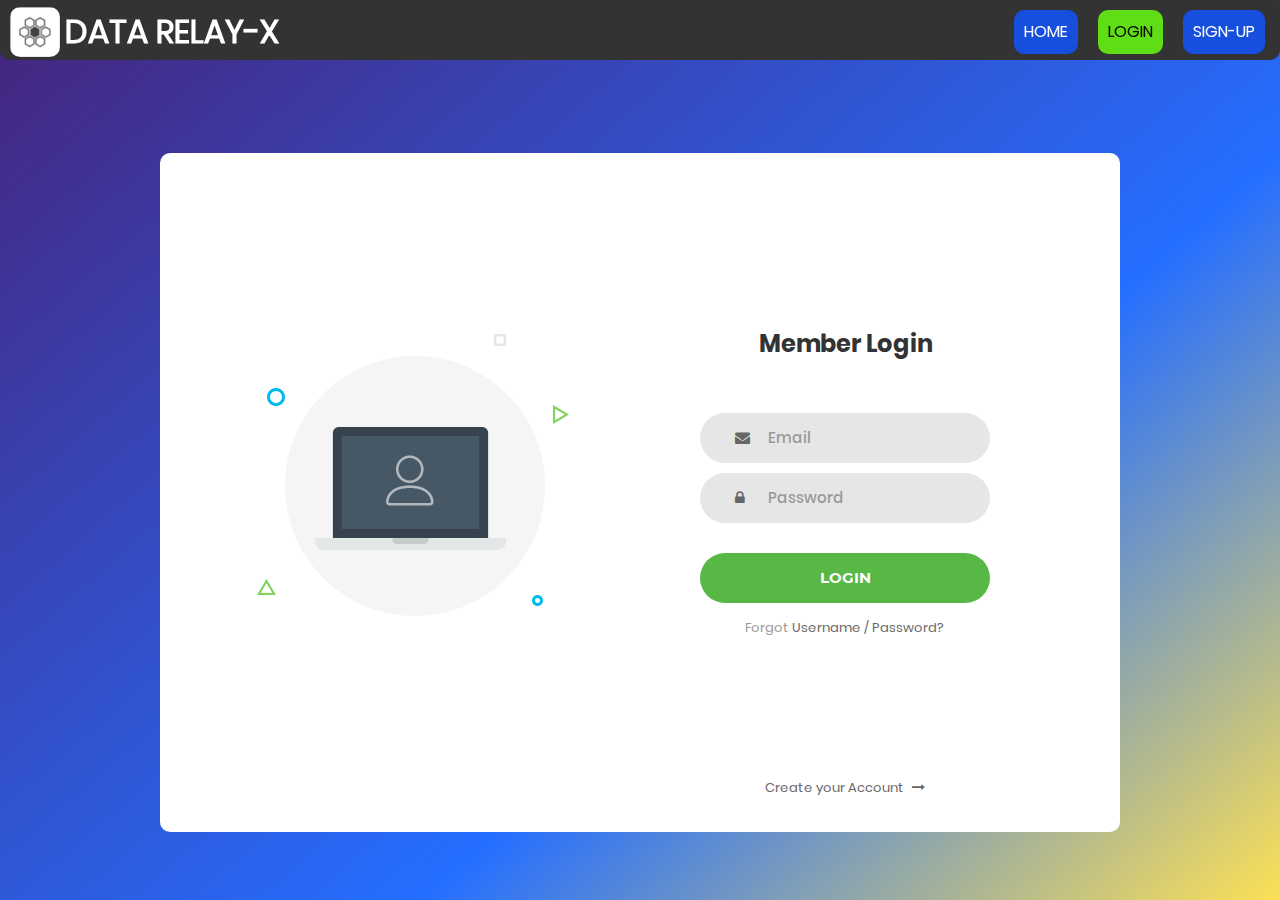
==== commit e834645f: "Update loginPage.html" ====
--- a/blob1/loginPage.html
+++ b/blob1/loginPage.html
@@ -64,7 +64,7 @@
 					
 					<div class="container-login100-form-btn" onclick="window.alert('Login Sucessfull');window.location.href='./landingPage.html'">
 						<button class="login100-form-btn">
-							Register Now
+							LOGIN
 						</button>
 					</div>
 
@@ -109,4 +109,4 @@
 	<script src="./loginPageAssets/js/main.js"></script>
 
 </body>
-</html>+</html>
